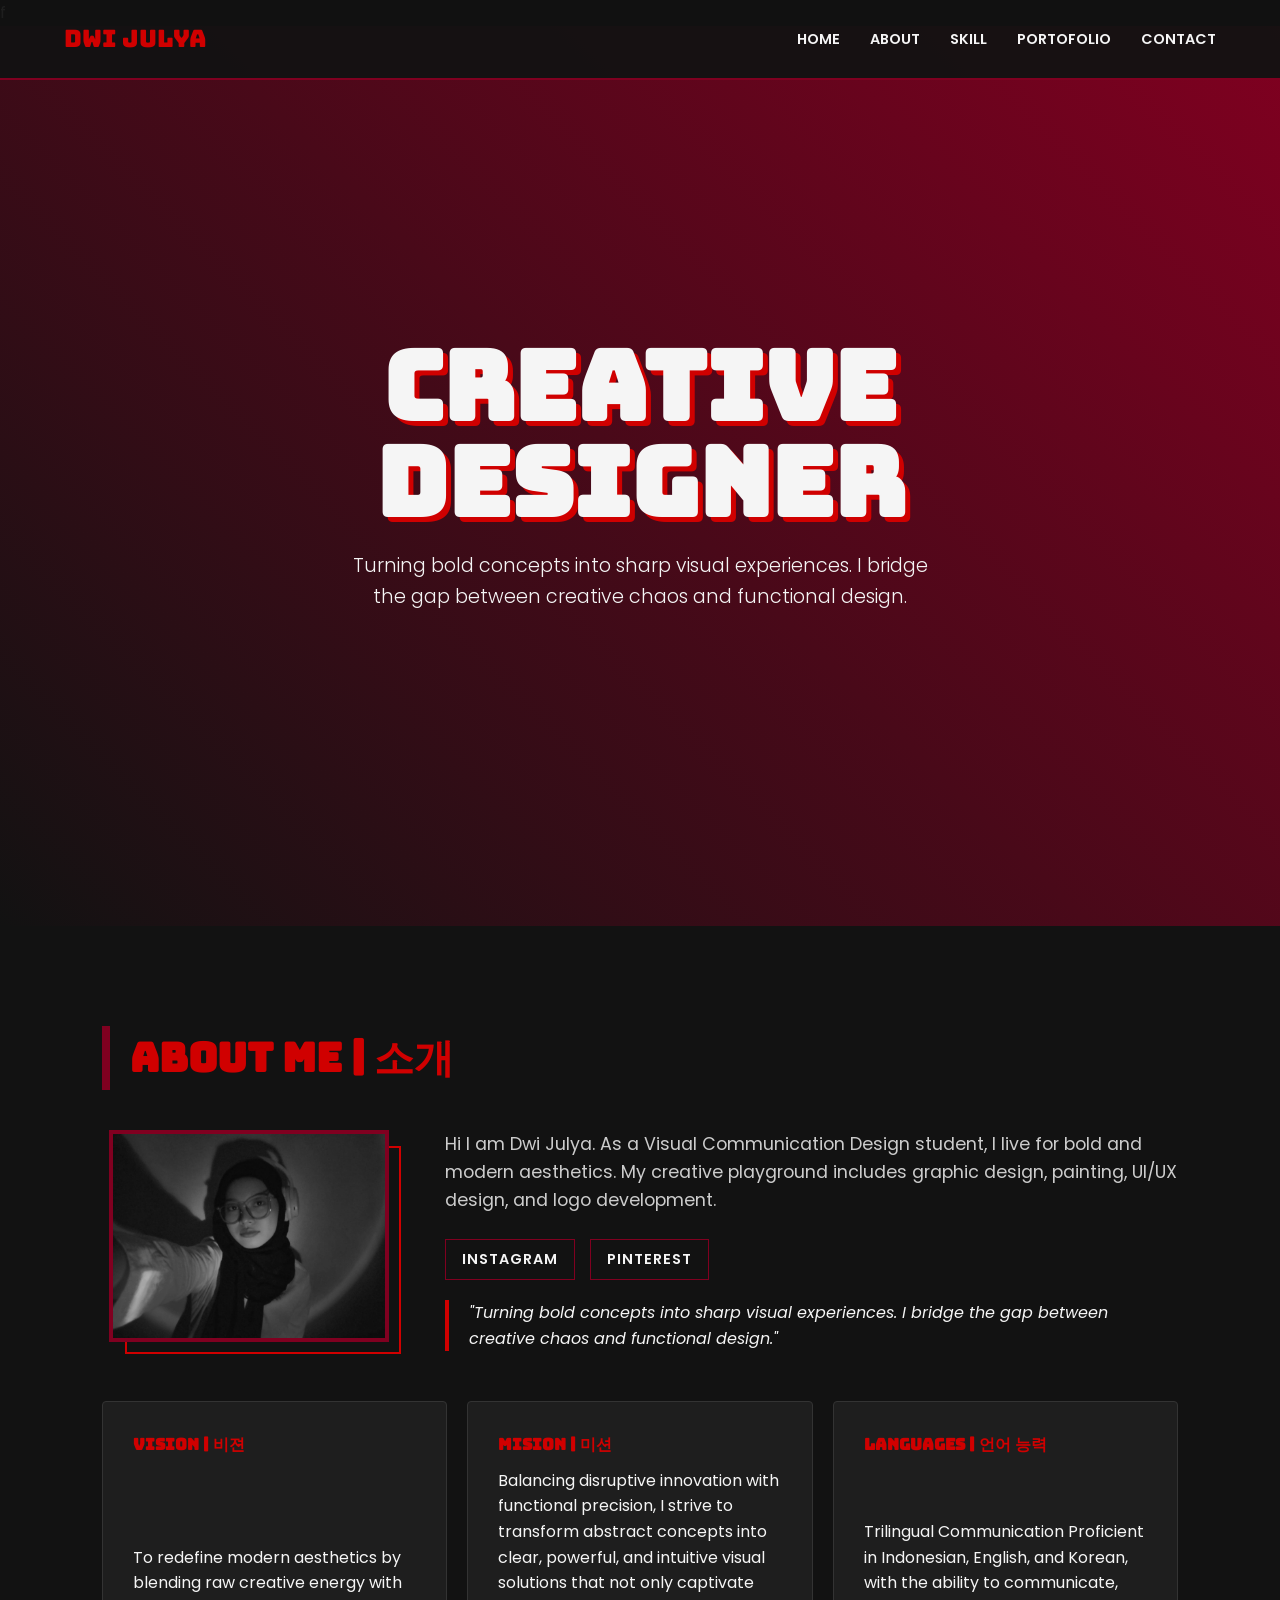
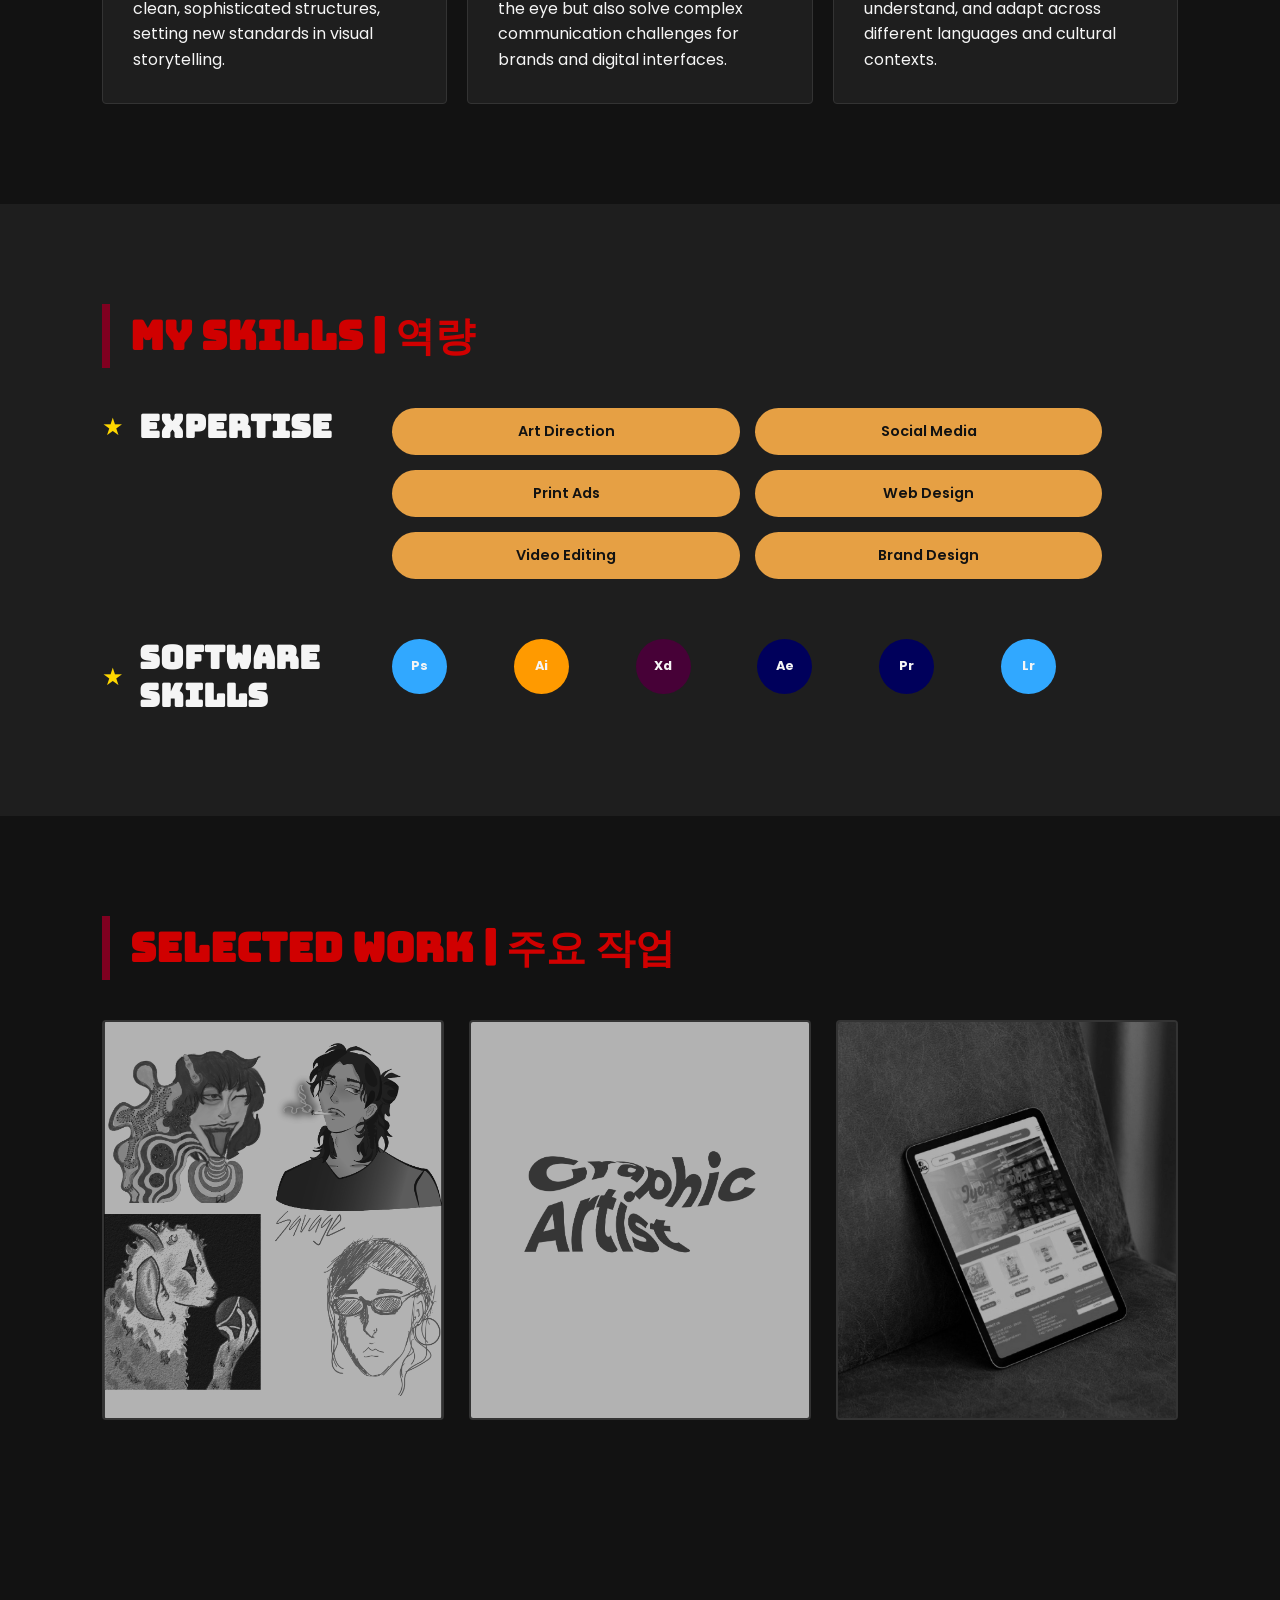
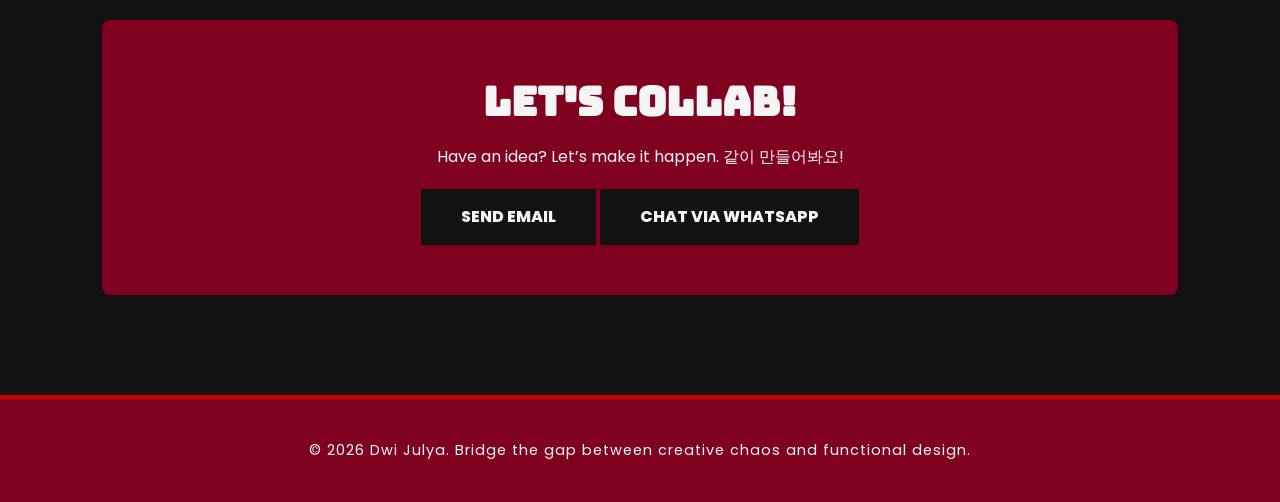
==== index.html @ 78c7f7af "Update index.html" ====
f
<!DOCTYPE html>
<html lang="id">
<head>
    <meta charset="UTF-8">
    <meta name="viewport" content="width=device-width, initial-scale=1.0">
    <title>Portofolio Dwi Julya</title>
    <link href="https://fonts.googleapis.com/css2?family=Poppins:wght@300;400;600;800&family=Bungee&display=swap" rel="stylesheet">
    <style>
        :root {
            --burgundy: #800020;
            --red: #D00000;
            --black: #121212;
            --white: #F5F5F5;
            --gray: #1E1E1E;
        }

        * {
            margin: 0;
            padding: 0;
            box-sizing: border-box;
            scroll-behavior: smooth;
        }

        html, body {
            height: 100%;
        }

        body {
            font-family: 'Poppins', sans-serif;
            background-color: var(--black);
            color: var(--white);
            line-height: 1.6;
            display: flex;
            flex-direction: column;
            overflow-x: hidden;
        }

        /* Container untuk membungkus semua konten di atas footer */
        .content-wrapper {
            flex: 1;
        }

        /* --- Navigation --- */
        nav {
            display: flex;
            justify-content: space-between;
            align-items: center;
            padding: 20px 5%;
            background: rgba(18, 18, 18, 0.95);
            position: fixed;
            width: 100%;
            top: 0;
            z-index: 1000;
            border-bottom: 2px solid var(--burgundy);
        }

        .logo {
            font-family: 'Bungee', cursive;
            font-size: 1.5rem;
            color: var(--red);
        }

        .nav-links {
            list-style: none;
            display: flex;
        }

        .nav-links li {
            margin-left: 30px;
        }

        .nav-links a {
            text-decoration: none;
            color: var(--white);
            font-weight: 600;
            text-transform: uppercase;
            font-size: 0.9rem;
            transition: 0.3s;
        }

        .nav-links a:hover {
            color: var(--red);
        }

        /* --- Hero Section --- */
        #home {
            height: 100vh;
            display: flex;
            flex-direction: column;
            justify-content: center;
            align-items: center;
            text-align: center;
            background: linear-gradient(45deg, var(--black), var(--burgundy));
            padding: 0 20px;
        }

        .hero-title {
            font-family: 'Bungee', cursive;
            font-size: clamp(3rem, 10vw, 6rem);
            line-height: 1;
            color: var(--white);
            text-transform: uppercase;
            margin-bottom: 20px;
            text-shadow: 5px 5px 0px var(--red);
        }

        .hero-subtitle {
            font-size: 1.2rem;
            max-width: 600px;
            font-weight: 300;
        }

        /* --- About Section --- */
        section {
            padding: 100px 8%;
        }

        .section-title {
            font-family: 'Bungee', cursive;
            font-size: 2.5rem;
            margin-bottom: 40px;
            color: var(--red);
            border-left: 8px solid var(--burgundy);
            padding-left: 20px;
        }

        .about-container {
            display: grid;
            grid-template-columns: 0.8fr 2fr;
            gap: 50px;
            align-items: flex-start;
        }

        .about-photo-wrapper {
            position: relative;
            max-width: 280px;
            border: 4px solid var(--burgundy);
            line-height: 0;
            justify-self: center;
        }

        .about-photo-wrapper::before {
            content: "";
            position: absolute;
            top: 12px;
            left: 12px;
            width: 100%;
            height: 100%;
            border: 2px solid var(--red);
            z-index: -1;
        }

        .about-img {
            width: 100%;
            height: auto;
            filter: grayscale(100%);
            transition: 0.5s ease;
            display: block;
        }

        .about-img:hover {
            filter: grayscale(0%);
        }

        .about-text h3 {
            font-family: 'Bungee', cursive;
            color: var(--white);
            font-size: 2rem;
            margin-bottom: 20px;
            line-height: 1.2;
        }

        .about-description {
            font-size: 1.1rem;
            color: #ccc;
            margin-bottom: 25px;
        }

        .social-links {
        display: flex;
        gap: 15px;
        margin-top: 25px;
    }

    .social-item {
        color: var(--white);
        text-decoration: none;
        font-size: 0.9rem;
        font-weight: 600;
        padding: 8px 16px;
        border: 1px solid var(--burgundy);
        transition: 0.3s ease;
        text-transform: uppercase;
        letter-spacing: 1px;
    }

    .social-item:hover {
        background-color: var(--red);
        border-color: var(--red);
        transform: translateY(-3px);
    }

        /* --- Bento Grid --- */
        .bento-grid {
            display: grid;
            grid-template-columns: repeat(auto-fit, minmax(300px, 1fr));
            gap: 20px;
        }

        .bento-item {
            background: var(--gray);
            padding: 30px;
            border: 1px solid #333;
            border-radius: 4px;
            transition: all 0.3s ease;
            display: flex;
            flex-direction: column;
            justify-content: space-between;
        }

        .bento-item:hover {
            border-color: var(--red);
            transform: translateY(-5px);
            background: linear-gradient(145deg, var(--gray), var(--burgundy));
        }

        .skill-list {
            display: flex;
            flex-wrap: wrap;
            gap: 10px;
        }

        .skill-tag {
            background: var(--burgundy);
            padding: 5px 15px;
            font-size: 0.8rem;
            font-weight: bold;
            border-radius: 2px;
        }

        #skill {
        background-color: var(--gray);
        padding: 100px 8%;
    }

    .skill-container {
        display: flex;
        flex-direction: column;
        gap: 60px;
        max-width: 1000px;
    }

    .skill-row {
        display: flex;
        align-items: flex-start;
        gap: 40px;
    }

    .skill-label {
        display: flex;
        align-items: center;
        gap: 15px;
        min-width: 250px;
    }

    .skill-label i.star {
        color: #FFD700; /* Warna bintang kuning emas */
        font-size: 1.5rem;
    }

    .skill-label h3 {
        font-family: 'Bungee', cursive;
        font-size: 2rem;
        color: var(--white);
        line-height: 1.2;
    }

    /* Layout untuk Expertise (Pills) */
    .expertise-tags {
        display: grid;
        grid-template-columns: repeat(2, 1fr);
        gap: 15px;
        flex-grow: 1;
    }

    .tag-pill {
        background-color: #E6A044; /* Warna oranye sesuai gambar */
        color: var(--black);
        padding: 12px 25px;
        border-radius: 50px;
        font-weight: 600;
        text-align: center;
        font-size: 0.9rem;
        text-transform: capitalize;
    }

    /* Layout untuk Software Skills (Icons) */
    .software-icons {
        display: grid;
        grid-template-columns: repeat(6, 1fr);
        gap: 20px;
        flex-grow: 1;
    }

    .icon-circle {
        width: 55px;
        height: 55px;
        border-radius: 50%;
        display: flex;
        align-items: center;
        justify-content: center;
        transition: transform 0.3s ease;
        background-size: cover;
        background-position: center;
    }

    .icon-circle:hover {
        transform: scale(1.1);
    }

    /* Placeholder warna jika tidak menggunakan gambar ikon asli */
    .ps { background-color: #31A8FF; }
    .ai { background-color: #FF9A00; }
    .xd { background-color: #470137; }
    .ae { background-color: #00005B; }
    .pr { background-color: #00005B; }
    .lr { background-color: #31A8FF; }

    /* Responsive untuk Mobile */
    @media (max-width: 850px) {
        .skill-row {
            flex-direction: column;
            gap: 20px;
        }
        .software-icons {
            grid-template-columns: repeat(4, 1fr);
        }
        .expertise-tags {
            grid-template-columns: 1fr;
        }
    }

    section { padding: 100px 8%; }

        .section-title {
            font-family: 'Bungee', cursive;
            font-size: 2.5rem;
            margin-bottom: 40px;
            color: var(--red);
            border-left: 8px solid var(--burgundy);
            padding-left: 20px;
        }

        /* --- Portfolio Section Enhanced --- */
        .portfolio-grid {
            display: grid;
            grid-template-columns: repeat(auto-fit, minmax(300px, 1fr));
            gap: 25px;
        }

        .portfolio-item {
            position: relative;
            height: 400px;
            background-color: var(--gray);
            border: 2px solid #333;
            overflow: hidden;
            border-radius: 4px;
            transition: 0.4s cubic-bezier(0.175, 0.885, 0.32, 1.275);
        }

        .portfolio-item:hover {
            border-color: var(--red);
            transform: translateY(-10px);
            box-shadow: 0 20px 40px rgba(0,0,0,0.4);
        }

        /* Background Thumbnail Image */
        .thumb-img {
            width: 100%;
            height: 100%;
            object-fit: cover;
            filter: grayscale(100%) brightness(0.7);
            transition: 0.5s ease;
        }

        .portfolio-item:hover .thumb-img {
            filter: grayscale(0%) brightness(1);
            transform: scale(1.1);
        }

        /* Overlay Content */
        .portfolio-overlay {
            position: absolute;
            top: 0;
            left: 0;
            width: 100%;
            height: 100%;
            background: linear-gradient(to top, rgba(128, 0, 32, 0.9) 10%, transparent 100%);
            display: flex;
            flex-direction: column;
            justify-content: flex-end;
            padding: 30px;
            opacity: 0;
            transform: translateY(20px);
            transition: 0.4s ease;
        }

        .portfolio-item:hover .portfolio-overlay {
            opacity: 1;
            transform: translateY(0);
        }

        .portfolio-category {
            font-family: 'Bungee', cursive;
            color: var(--white);
            font-size: 0.7rem;
            letter-spacing: 2px;
            margin-bottom: 5px;
            text-transform: uppercase;
        }

        .portfolio-name {
            font-weight: 800;
            font-size: 1.5rem;
            color: var(--white);
            line-height: 1.2;
            margin-bottom: 15px;
        }

        .view-project-btn {
            align-self: flex-start;
            padding: 8px 20px;
            background: var(--white);
            color: var(--black);
            text-decoration: none;
            font-size: 0.8rem;
            font-weight: 700;
            text-transform: uppercase;
            border-radius: 2px;
            transition: 0.3s;
        }

        .view-project-btn:hover {
            background: var(--red);
            color: var(--white);
        }

        /* --- Portfolio Specific --- */
        .portfolio-card {
            height: 350px;
            background-size: cover;
            background-position: center;
            position: relative;
            overflow: hidden;
            border: 2px solid var(--gray);
        }

        .portfolio-overlay {
            position: absolute;
            bottom: 0;
            left: 0;
            right: 0;
            background: rgba(128, 0, 32, 0.9);
            padding: 20px;
            transform: translateY(100%);
            transition: 0.4s ease;
        }

        .portfolio-card:hover .portfolio-overlay {
            transform: translateY(0);
        }

        /* --- Contact --- */
        .contact-container {
            background: var(--burgundy);
            padding: 50px;
            text-align: center;
            border-radius: 8px;
        }

        .btn-contact {
            display: inline-block;
            margin-top: 20px;
            padding: 15px 40px;
            background: var(--black);
            color: var(--white);
            text-decoration: none;
            font-weight: 800;
            text-transform: uppercase;
            transition: 0.3s;
        }

        .btn-contact:hover {
            background: var(--red);
        }

        /* --- Footer dengan Background & Sticky --- */
        footer {
            background-color: var(--burgundy); /* Memberikan background warna Burgundy */
            color: var(--white);
            text-align: center;
            padding: 40px 20px;
            border-top: 4px solid var(--red); /* Aksen garis merah tegas */
            width: 100%;
        }

        footer p {
            font-size: 0.9rem;
            letter-spacing: 1px;
        }

        @media (max-width: 992px) {
            .about-container {
                grid-template-columns: 1fr;
                text-align: center;
            }
            .about-photo-wrapper {
                margin-bottom: 40px;
            }
        }

        @media (max-width: 768px) {
            .nav-links { display: none; }
            .hero-title { font-size: 3rem; }
        }

        /* --- Penyesuaian Responsivitas Global --- */
@media (max-width: 1024px) {
    section { padding: 80px 5%; } /* Padding lebih kecil untuk tablet */
    .hero-title { font-size: 4rem; }
}

@media (max-width: 768px) {
    /* Navigasi HP */
    nav { padding: 15px 5%; }
    .nav-links {
        display: none; /* Sembunyikan menu teks di HP untuk kesederhanaan, atau bisa buat hamburger menu */
    }
    
    /* Hero Section HP */
    .hero-title { font-size: 3rem; text-shadow: 3px 3px 0px var(--red); }
    .hero-subtitle { font-size: 1rem; }

    /* About Section HP */
    .about-container {
        grid-template-columns: 1fr; /* Foto dan teks menumpuk vertikal */
        text-align: center;
        gap: 30px;
    }
    .about-photo-wrapper { max-width: 200px; } /* Foto lebih kecil di HP */
    .social-links { justify-content: center; flex-wrap: wrap; }
    
    /* Skill Section HP */
    .skill-row {
        flex-direction: column;
        align-items: center;
        text-align: center;
        gap: 20px;
    }
    .skill-label { min-width: auto; justify-content: center; }
    .expertise-tags { grid-template-columns: 1fr; width: 100%; }
    .software-icons { 
        grid-template-columns: repeat(3, 1fr); /* 3 ikon per baris di HP */
        justify-items: center;
    }

    /* Bento Grid (Vision & Education) HP */
    .bento-grid { grid-template-columns: 1fr; }
    
    /* Portfolio HP */
    .portfolio-grid { grid-template-columns: 1fr; }
    .portfolio-item { height: 350px; }
}

@media (max-width: 480px) {
    .hero-title { font-size: 2.5rem; }
    .section-title { font-size: 2rem; }
    .software-icons { grid-template-columns: repeat(2, 1fr); } /* 2 ikon per baris di HP kecil */
}

.content-wrapper {
    max-width: 1400px;
    margin: 0 auto;
    width: 100%;
}

@media (max-width: 768px) {
    /* Navigasi HP agar tetap muncul */
    nav {
        flex-direction: column; /* Logo di atas, menu di bawah */
        padding: 10px 5%;
        height: auto;
    }

    .logo {
        margin-bottom: 10px;
        font-size: 1.2rem;
    }

    .nav-links {
        display: flex; /* Memastikan menu muncul */
        gap: 15px;
        overflow-x: auto; /* Bisa digeser jika menu terlalu panjang */
        width: 100%;
        justify-content: center;
        padding-bottom: 5px;
        -webkit-overflow-scrolling: touch;
    }

    .nav-links li {
        margin-left: 0; /* Reset margin dari versi PC */
    }

    .nav-links a {
        font-size: 0.75rem; /* Ukuran teks lebih kecil agar muat */
        white-space: nowrap; /* Teks tidak turun ke bawah */
    }
    
    /* Penyesuaian Hero Section agar tidak tertutup nav yang membesar */
    #home {
        padding-top: 120px;
    }

    /* Penyesuaian About & Skill untuk HP */
    .about-container {
        grid-template-columns: 1fr;
        text-align: center;
    }
    .about-photo-wrapper { max-width: 200px; margin: 0 auto 20px; }
    .social-links { justify-content: center; }
    
    .skill-row { flex-direction: column; text-align: center; }
    .software-icons { grid-template-columns: repeat(3, 1fr); }
}
    </style>
</head>
<body>

    <nav>
        <div class="logo">Dwi Julya</div>
        <ul class="nav-links">
            <li><a href="#home">Home</a></li>
            <li><a href="#about">About</a></li>
            <li><a href="#skill">Skill</a></li>
            <li><a href="#portofolio">Portofolio</a></li>
            <li><a href="#contact">Contact</a></li>
        </ul>
    </nav>

    <div class="content-wrapper">
        <section id="home">
            <h1 class="hero-title">Creative<br>Designer</h1>
            <p class="hero-subtitle">Turning bold concepts into sharp visual experiences. I bridge the gap between creative chaos and functional design.</p>
        </section>

        <section id="about">
            <h2 class="section-title">About Me | 소개</h2>
            <div class="about-container"> 
                <div class="about-photo-wrapper">
                    <img src="images/dwi julya.jpeg" class="about-img" alt="Dwi Julya">
                </div>
                <div class="about-text">
                    <p class="about-description">
                        Hi I am Dwi Julya. As a Visual Communication Design student, I live for bold and modern aesthetics. 
                        My creative playground includes graphic design, painting, UI/UX design, and logo development.
                    </p>

                    <div class="social-links">
                    <a href="https://www.instagram.com/juldiway?utm_source=ig_web_button_share_sheet&igsh=ZDNlZDc0MzIxNw==" target="_blank" class="social-item">Instagram</a>
                    <a href="https://pin.it/3Mq8y5iP9" target="_blank" class="social-item">Pinterest</a>
                    </div>

                    <blockquote style="border-left: 4px solid var(--red); padding-left: 20px; margin-top: 20px; font-style: italic; color: var(--white);">
                        "Turning bold concepts into sharp visual experiences. I bridge the gap between creative chaos and functional design."
                    </blockquote>
                </div>
            </div>

            <div class="bento-grid" style="margin-top: 50px;">
                <div class="bento-item">
                    <h4 style="color: var(--red); font-family: 'Bungee'; margin-bottom: 10px;">Vision | 비젼</h4>
                    <p>To redefine modern aesthetics by blending raw creative energy with clean, sophisticated structures, setting new standards in visual storytelling.</p>
                </div>
                <div class="bento-item">
                    <h4 style="color: var(--red); font-family: 'Bungee'; margin-bottom: 10px;">Mision | 미션</h4>
                    <p>Balancing disruptive innovation with functional precision, I strive to transform abstract concepts into clear, powerful, and intuitive visual solutions that not only captivate the eye but also solve complex communication challenges for brands and digital interfaces.
                    </p>
                </div>
                <div class="bento-item">
                    <h4 style="color: var(--red); font-family: 'Bungee'; margin-bottom: 10px;">Languages | 언어 능력</h4>
                    <p>Trilingual Communication
                        Proficient in Indonesian, English, and Korean, with the ability to communicate, understand, and adapt across different languages and cultural contexts.
                    </p>
                </div>
            </div>
        </section>

        <section id="skill">
            <h2 class="section-title">My Skills | 역량</h2>
            
            <div class="skill-container">
                <div class="skill-row">
                    <div class="skill-label">
                        <span style="color: #FFD700; font-size: 1.5rem;">★</span>
                        <h3>Expertise</h3>
                    </div>
                    <div class="expertise-tags">
                        <div class="tag-pill">Art Direction</div>
                        <div class="tag-pill">Social Media</div>
                        <div class="tag-pill">Print Ads</div>
                        <div class="tag-pill">Web Design</div>
                        <div class="tag-pill">Video Editing</div>
                        <div class="tag-pill">Brand Design</div>
                    </div>
                </div>

                <div class="skill-row">
                    <div class="skill-label">
                        <span style="color: #FFD700; font-size: 1.5rem;">★</span>
                        <h3>Software<br>Skills</h3>
                    </div>
                    <div class="software-icons">
                        <div class="icon-circle ps" title="Photoshop"><b style="font-size: 0.8rem;">Ps</b></div>
                        <div class="icon-circle ai" title="Illustrator"><b style="font-size: 0.8rem;">Ai</b></div>
                        <div class="icon-circle xd" title="Adobe XD"><b style="font-size: 0.8rem;">Xd</b></div>
                        <div class="icon-circle ae" title="After Effects"><b style="font-size: 0.8rem;">Ae</b></div>
                        <div class="icon-circle pr" title="Premiere Pro"><b style="font-size: 0.8rem;">Pr</b></div>
                        <div class="icon-circle lr" title="Lightroom"><b style="font-size: 0.8rem;">Lr</b></div>
                        </div>
                </div>
            </div>
        </section>

        <section id="portofolio">
            <h2 class="section-title">Selected Work | 주요 작업</h2>
            <div class="portfolio-grid">
                
                <div class="portfolio-item">
                    <img src="images/painting thumbnail.png" class="thumb-img" alt="Project 1">
                    <div class="portfolio-overlay">
                        <span class="portfolio-category">Painting</span>
                        <h4 class="portfolio-name">Manual & Digital Painting</h4>
                        <a href="painting.html" class="view-project-btn">View</a>
                    </div>
                </div>

                <div class="portfolio-item">
                    <img src="images/logo graphic artist.jpg" class="thumb-img" alt="Project 2">
                    <div class="portfolio-overlay">
                        <span class="portfolio-category">Graphic Design</span>
                        <h4 class="portfolio-name">Layout, Poster, Print Design</h4>
                        <a href="graphic design.html" class="view-project-btn">View</a>
                    </div>
                </div>

                <div class="portfolio-item">
                    <img src="images/mockup tab.jpg" class="thumb-img" alt="Project 3">
                    <div class="portfolio-overlay">
                        <span class="portfolio-category">UI/UX</span>
                        <h4 class="portfolio-name">Website</h4>
                        <a href="ui ux.html" class="view-project-btn">View</a>
                    </div>
                </div>

            </div>
        </section>

        <section id="contact">
            <div class="contact-container">
                <h2 style="font-family: 'Bungee'; font-size: 2.5rem; margin-bottom: 10px;">Let's Collab!</h2>
                <p>Have an idea? Let’s make it happen.
                    같이 만들어봐요!</p>
                <a href="mailto:dwijulya080405@gmail.com" class="btn-contact">Send Email</a>
                <a href="https://wa.me/+6281394596371?text=Hi%20Dwi%20Julya,%20i%20camek%20across%20your20%portfolio%20and%20would%20love%20to%20collaborate%20with20%you20%I20%have20%a20%project20%idea20%I’d20%like20%to20%discuss.20%Let’s20%create20%something20%together!" target="_blank" class="btn-contact">
                 Chat via WhatsApp
                </a>
            </div>
        </section>
    </div>

    <footer>
        <p>&copy; 2026 Dwi Julya. Bridge the gap between creative chaos and functional design.</p>
    </footer>

</body>
</html>
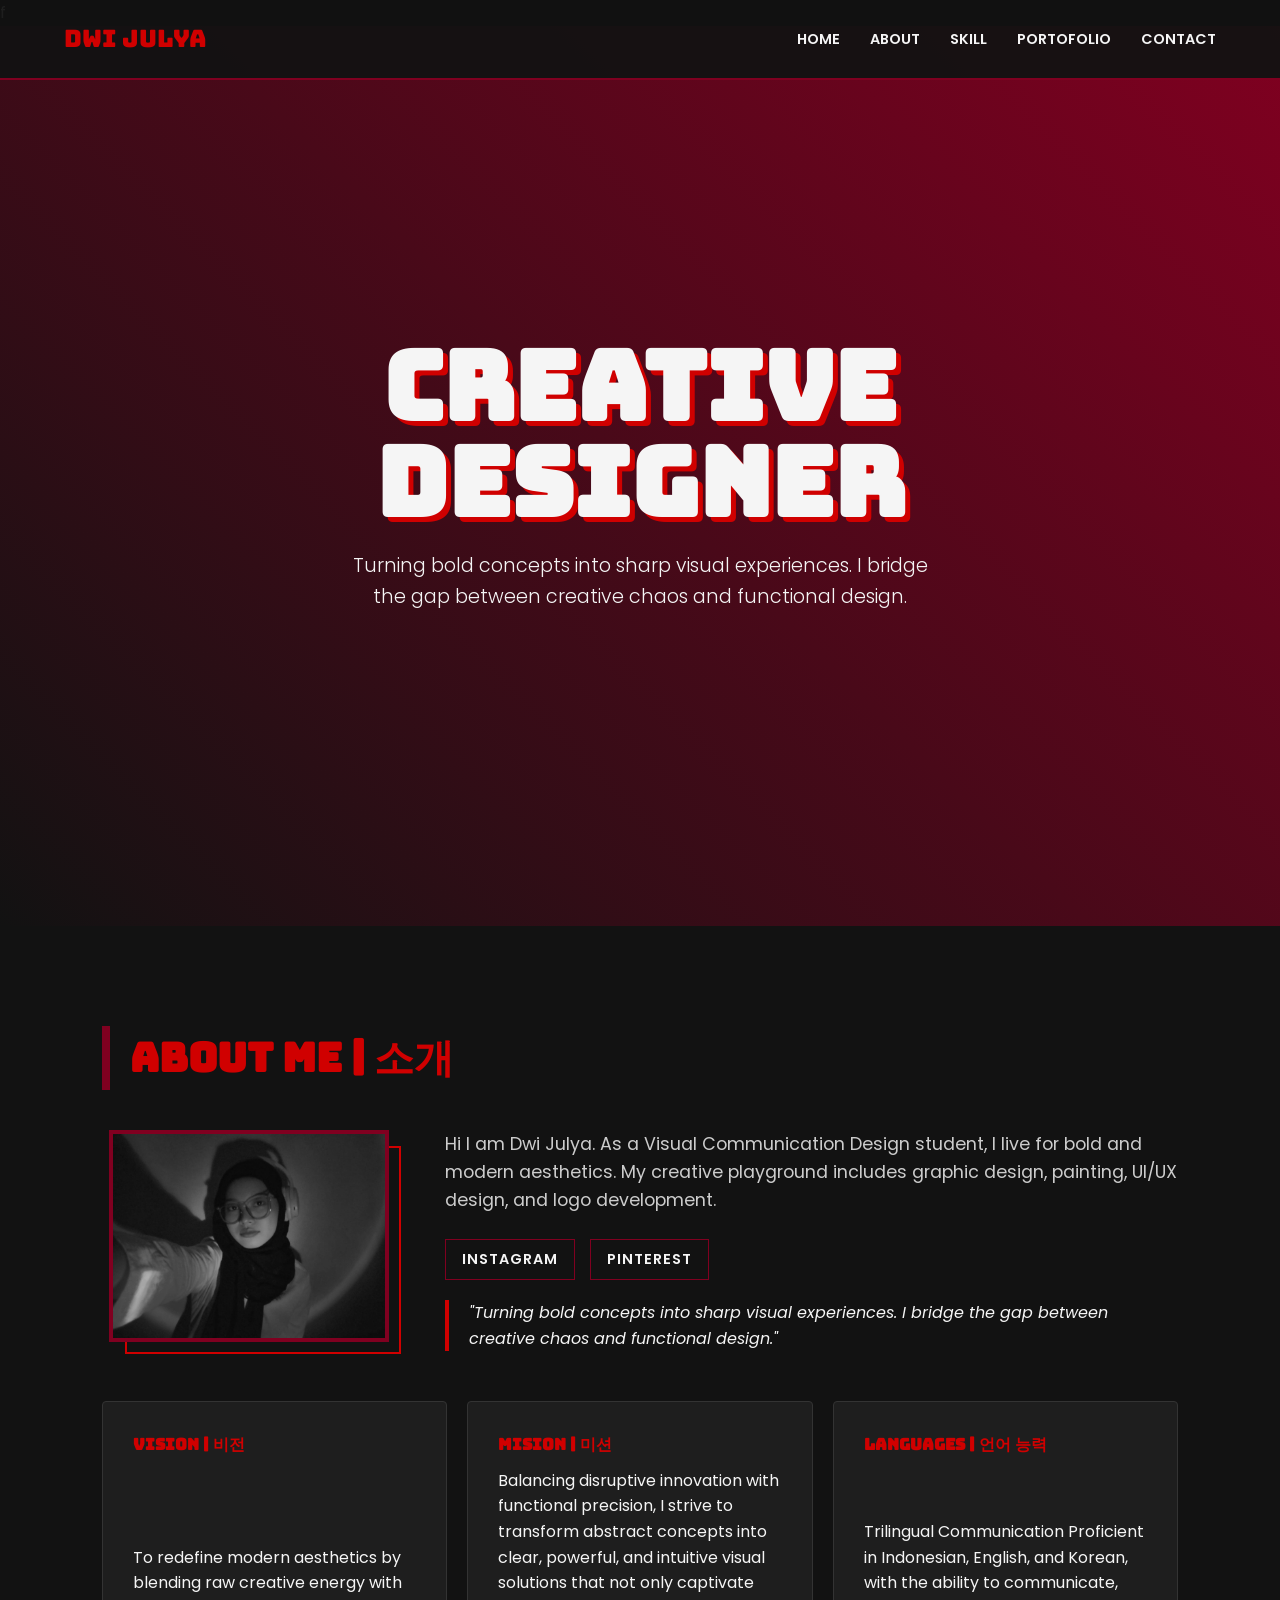
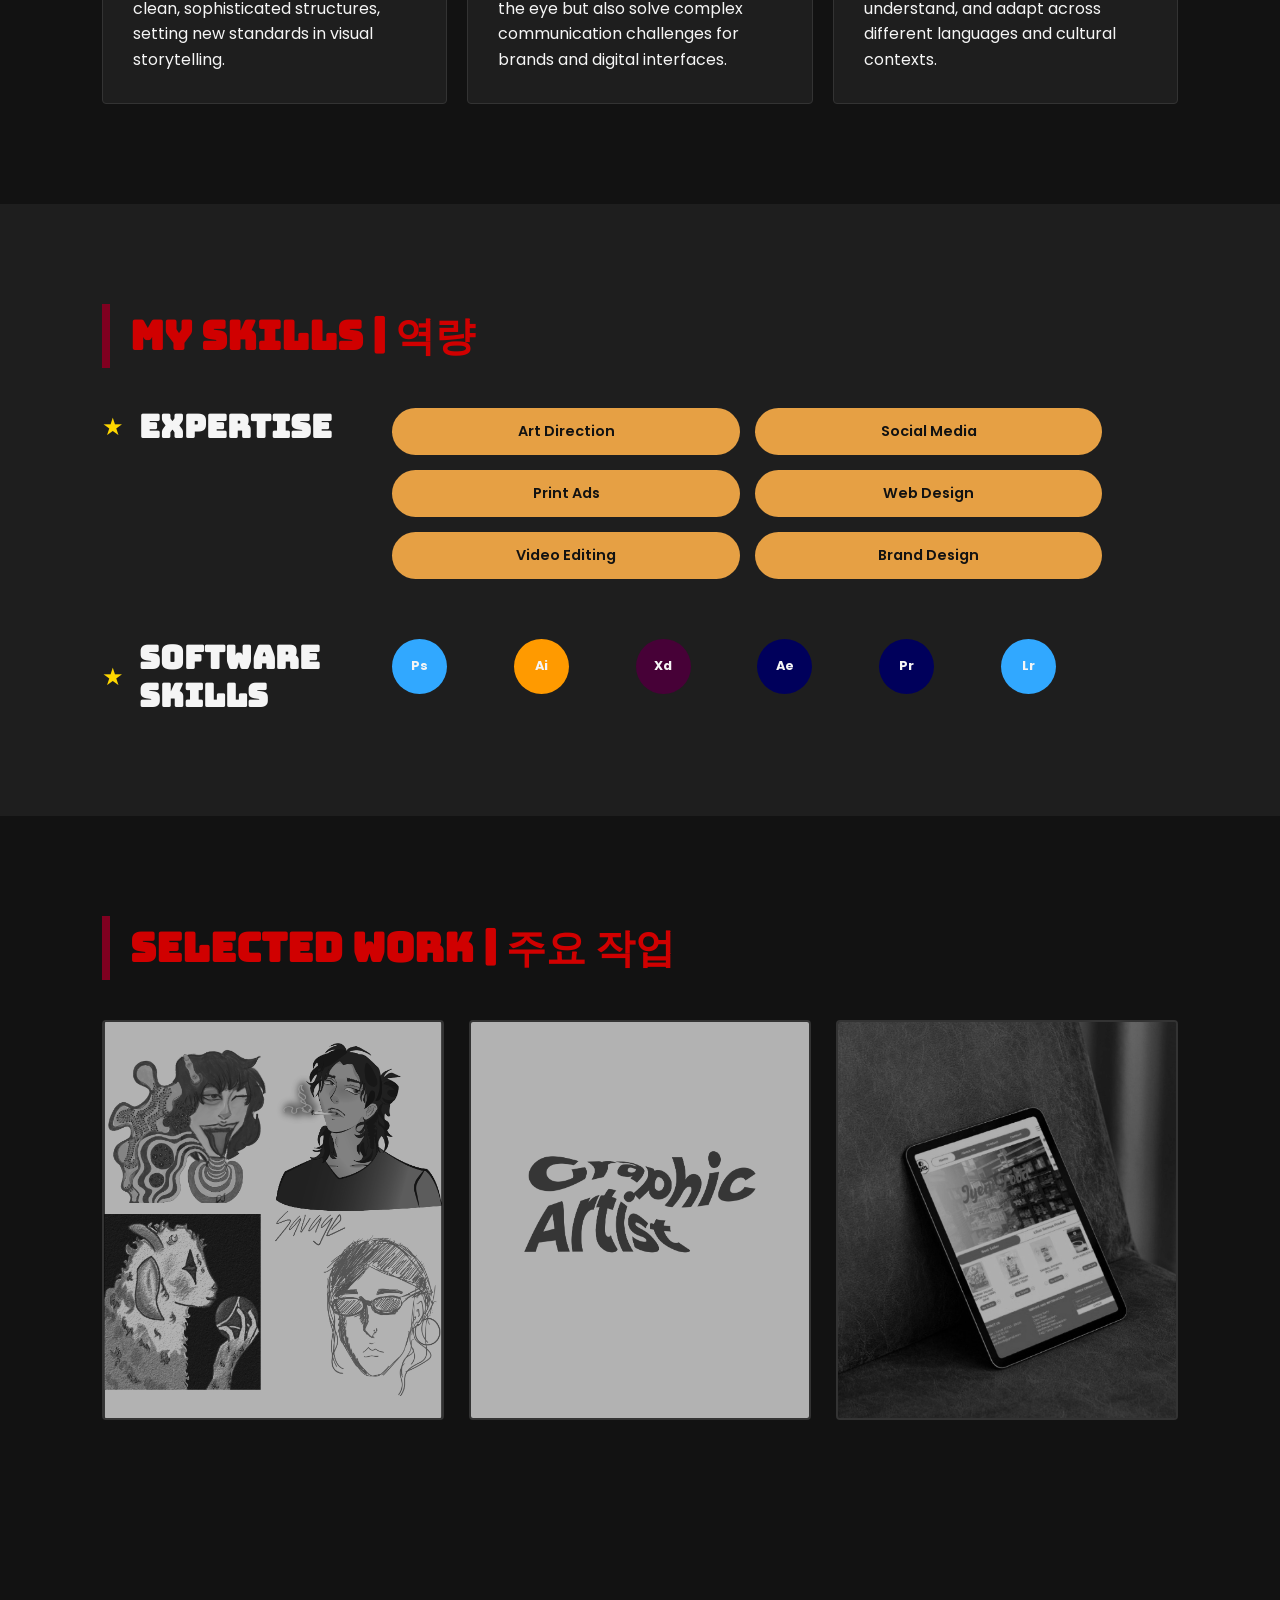
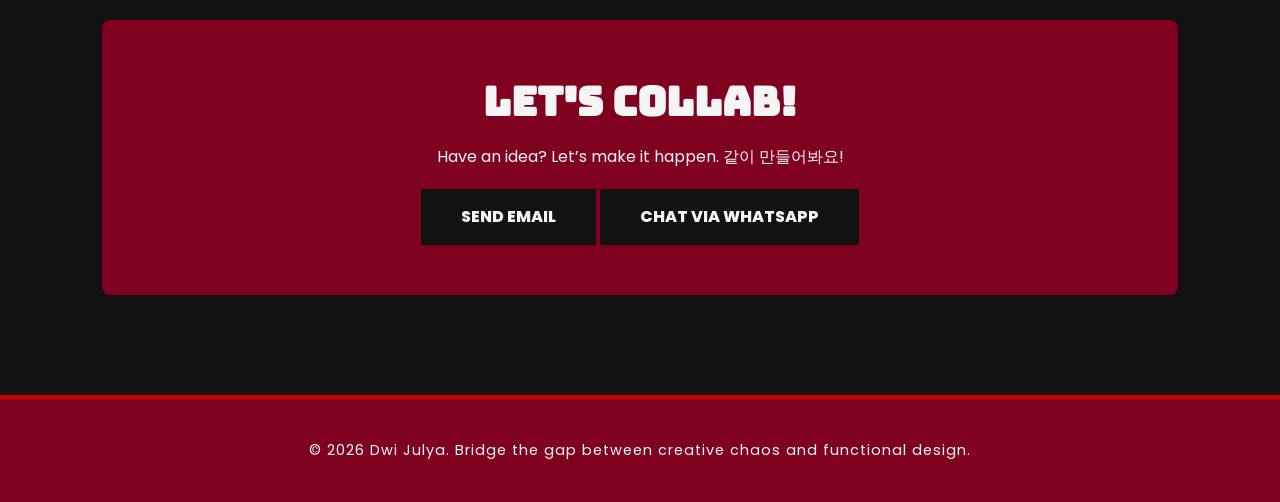
==== commit 63e39e15: "Update index.html" ====
--- a/index.html
+++ b/index.html
@@ -679,7 +679,7 @@
 
             <div class="bento-grid" style="margin-top: 50px;">
                 <div class="bento-item">
-                    <h4 style="color: var(--red); font-family: 'Bungee'; margin-bottom: 10px;">Vision | 비젼</h4>
+                    <h4 style="color: var(--red); font-family: 'Bungee'; margin-bottom: 10px;">Vision | 비전</h4>
                     <p>To redefine modern aesthetics by blending raw creative energy with clean, sophisticated structures, setting new standards in visual storytelling.</p>
                 </div>
                 <div class="bento-item">
@@ -772,7 +772,7 @@
                 <p>Have an idea? Let’s make it happen.
                     같이 만들어봐요!</p>
                 <a href="mailto:dwijulya080405@gmail.com" class="btn-contact">Send Email</a>
-                <a href="https://wa.me/+6281394596371?text=Hi%20Dwi%20Julya,%20i%20camek%20across%20your20%portfolio%20and%20would%20love%20to%20collaborate%20with20%you20%I20%have20%a20%project20%idea20%I’d20%like20%to20%discuss.20%Let’s20%create20%something20%together!" target="_blank" class="btn-contact">
+                <a href="https://wa.me/+6281394596371?text=Hi%20Dwi%20Julya,%20i%20came%20across%20your%20portfolio%20and%20would%20love%20to%20collaborate%20with%20you.%20I%20have%20a%20project%20idea%20I’d%20like%20to%20discuss.%20Let’s%20create%20something%20together!" target="_blank" class="btn-contact">
                  Chat via WhatsApp
                 </a>
             </div>
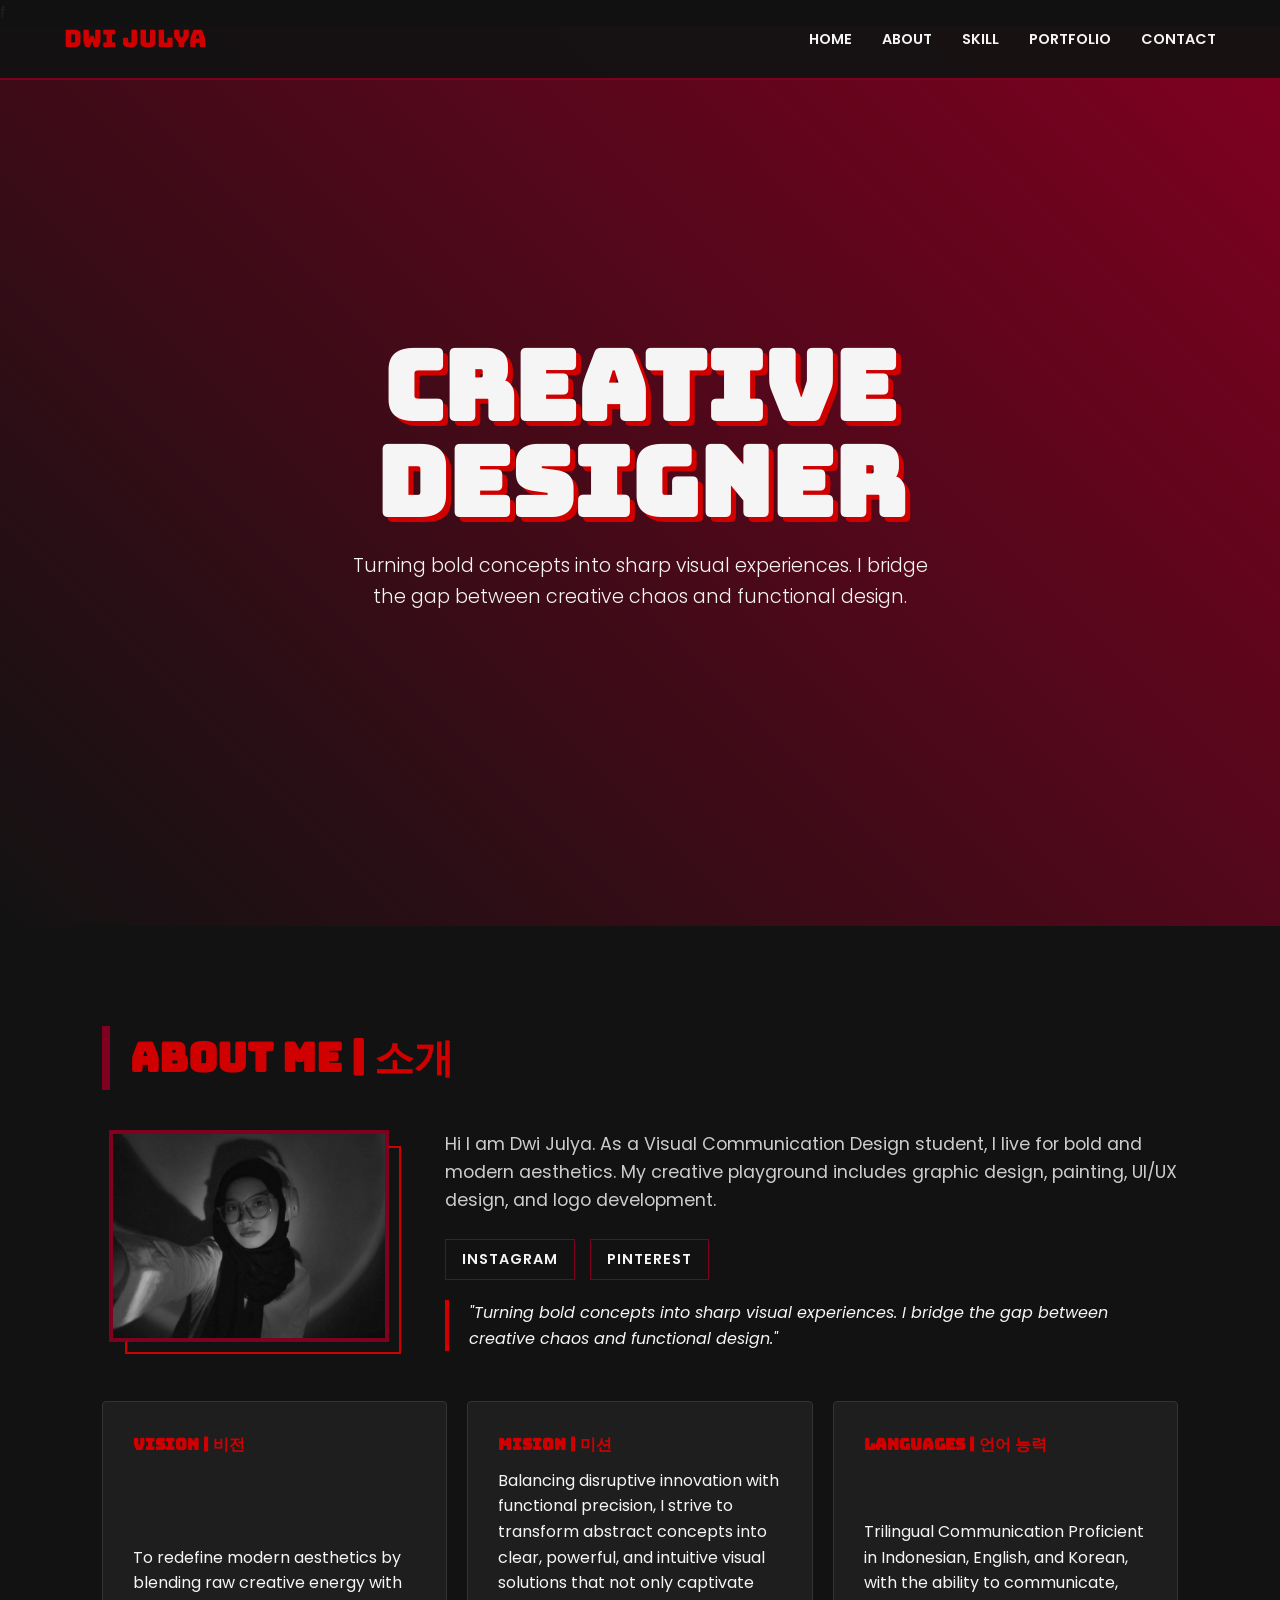
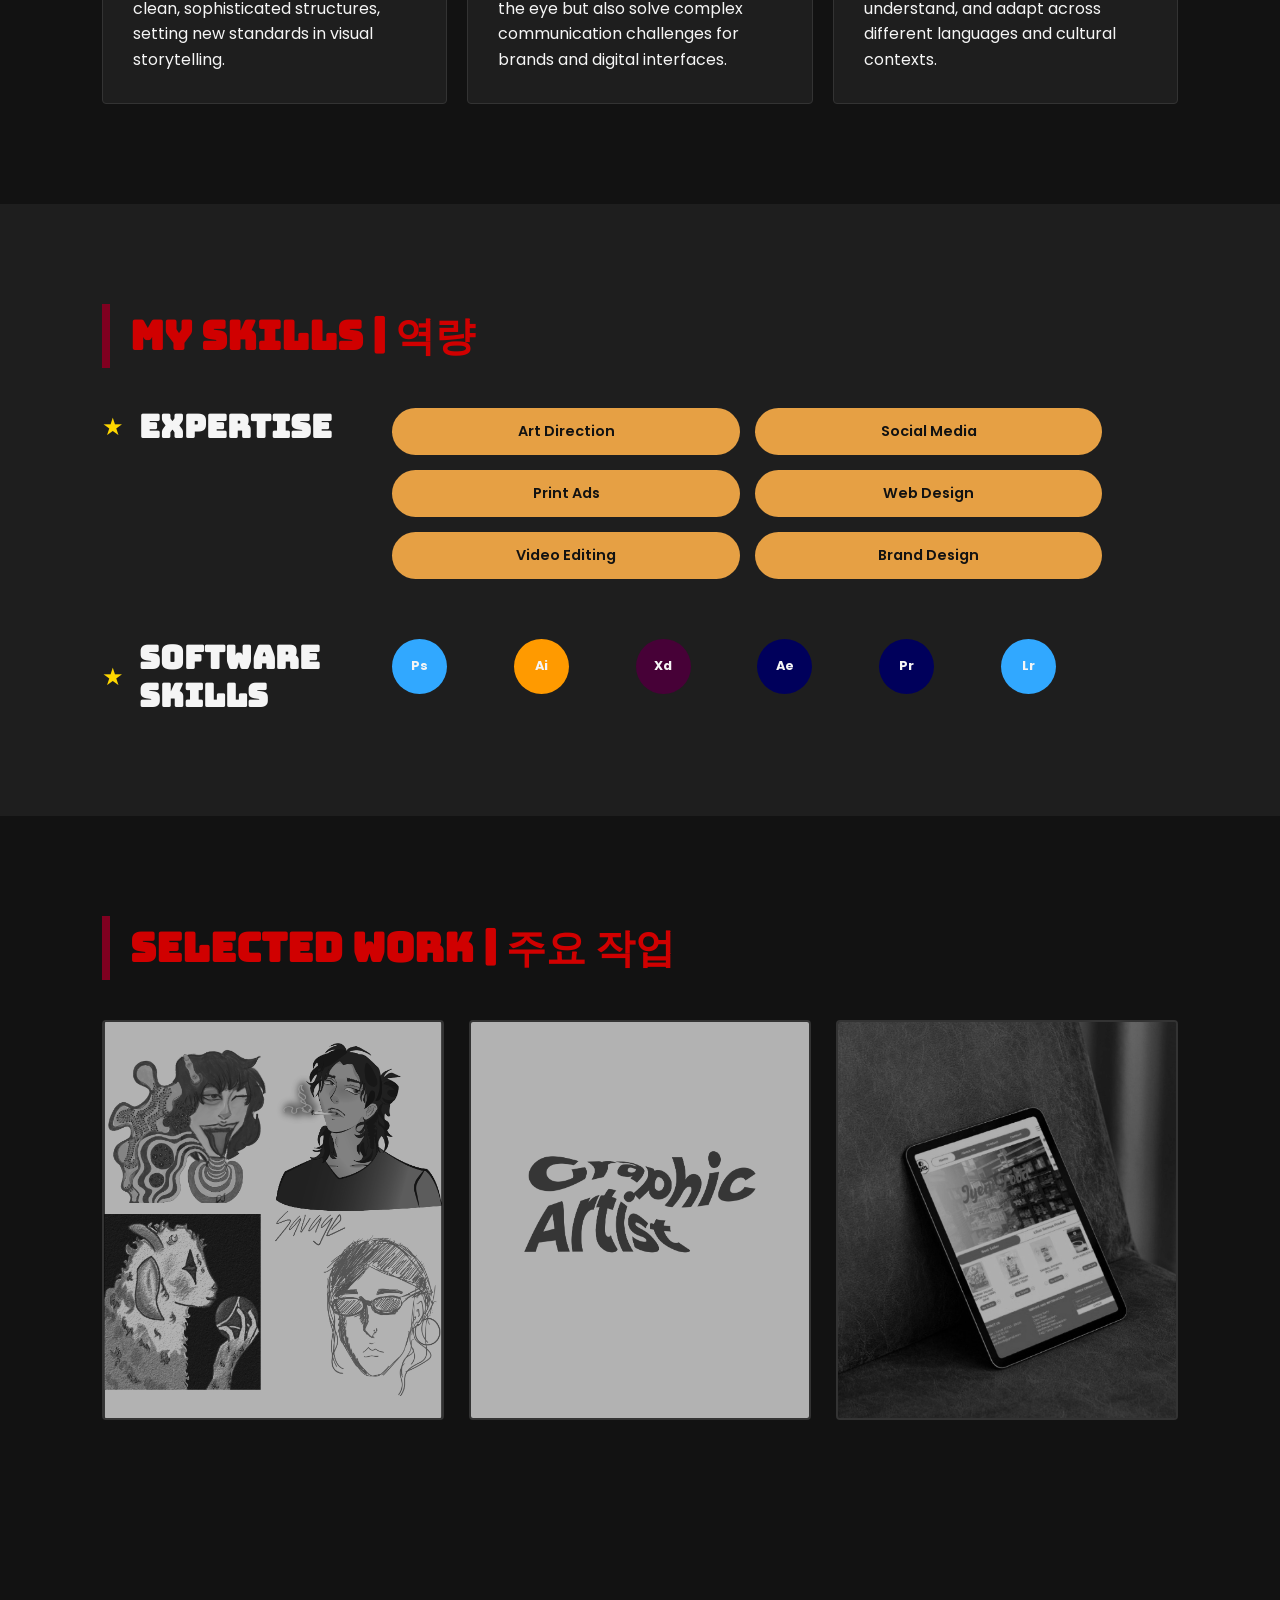
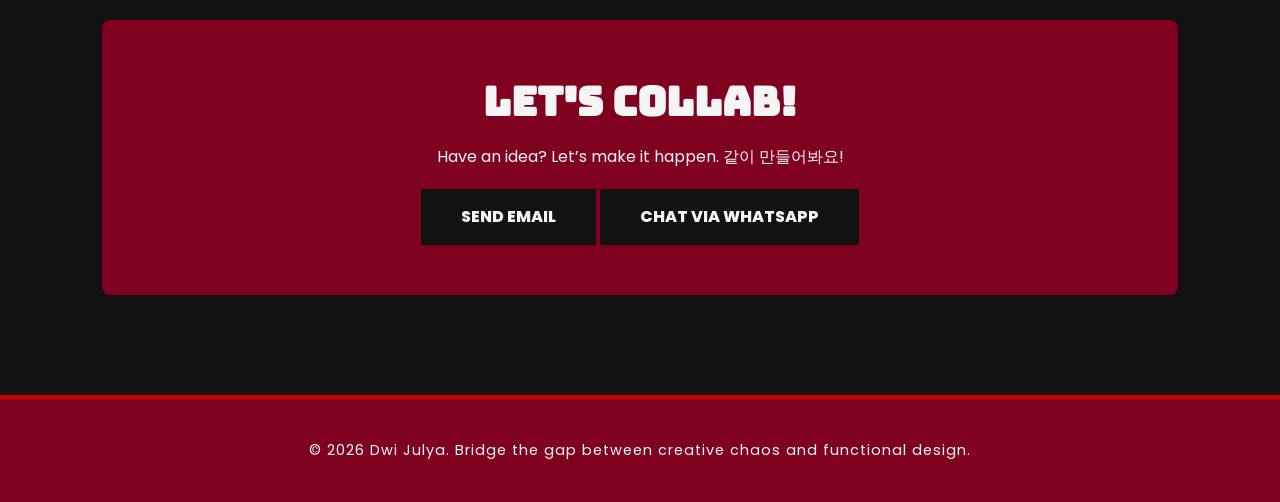
==== commit c6fc20ce: "Update index.html" ====
--- a/index.html
+++ b/index.html
@@ -643,7 +643,7 @@
             <li><a href="#home">Home</a></li>
             <li><a href="#about">About</a></li>
             <li><a href="#skill">Skill</a></li>
-            <li><a href="#portofolio">Portofolio</a></li>
+            <li><a href="#portofolio">Portfolio</a></li>
             <li><a href="#contact">Contact</a></li>
         </ul>
     </nav>
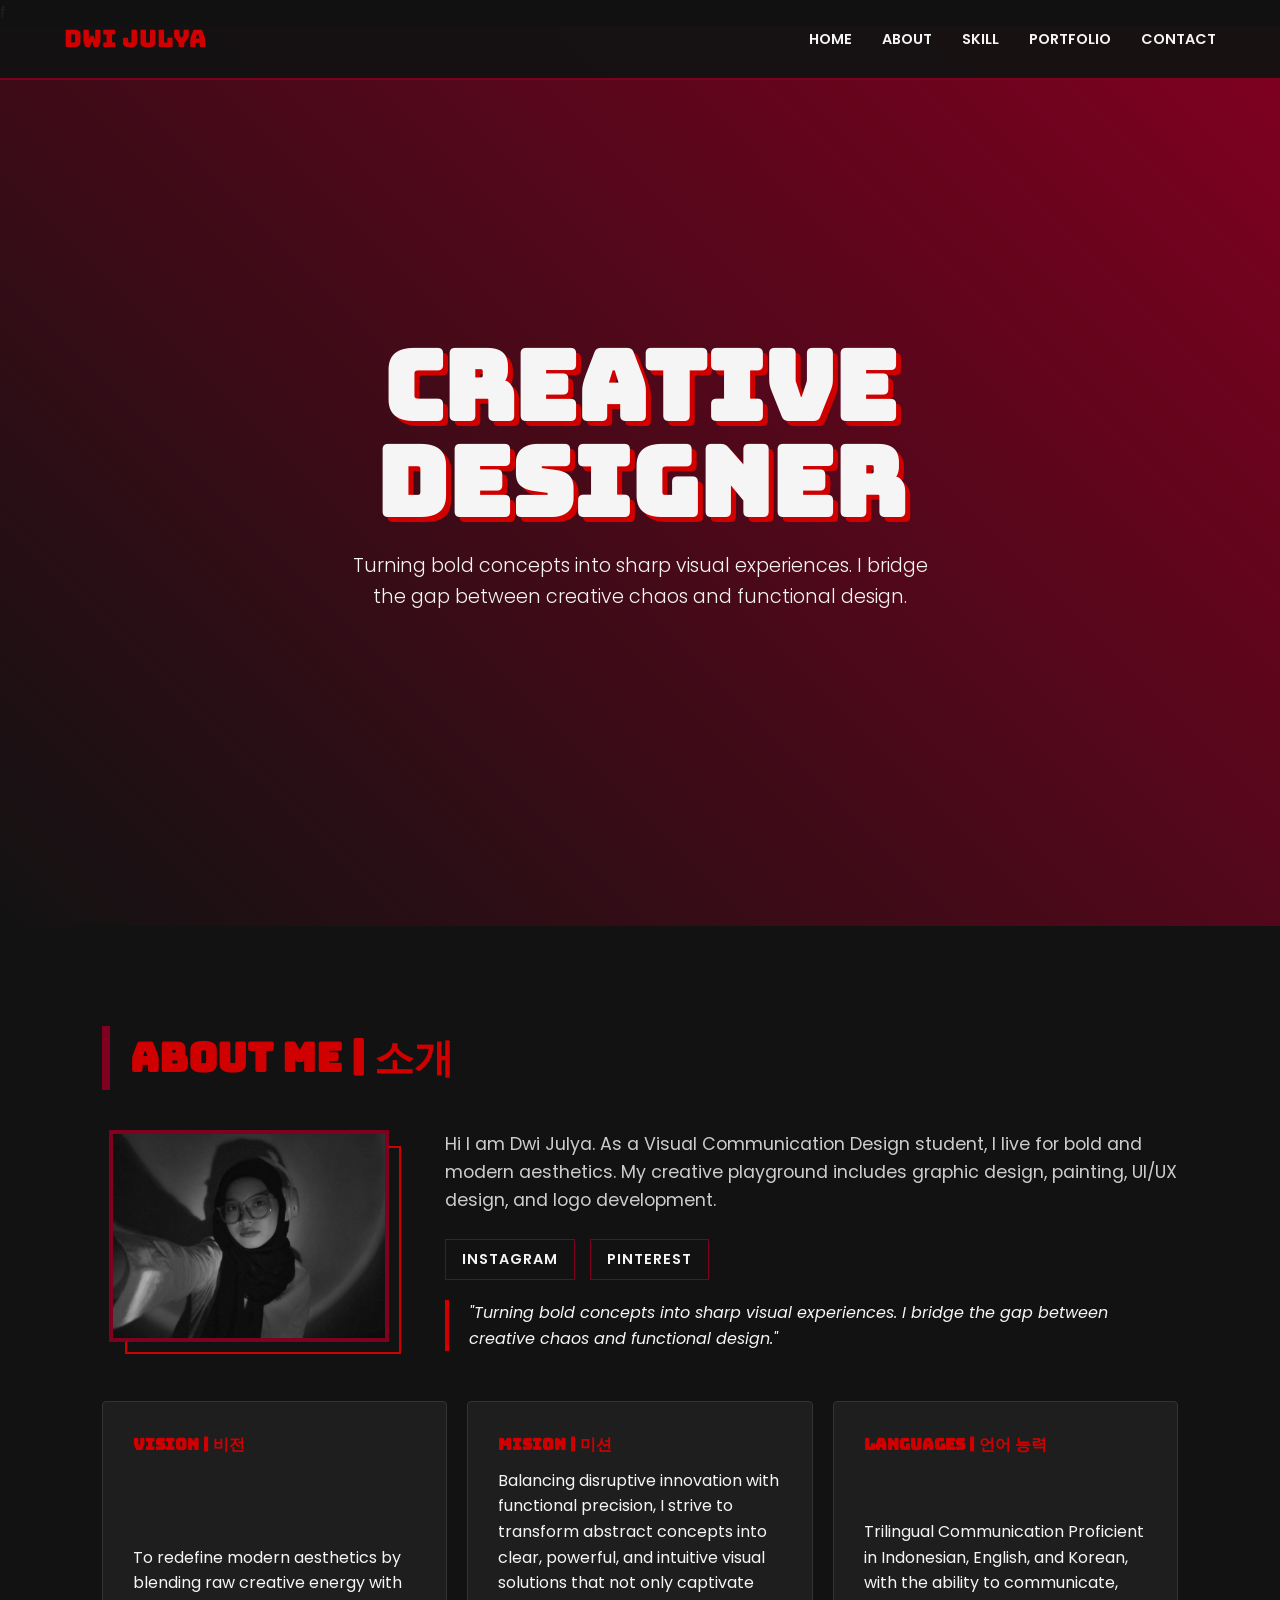
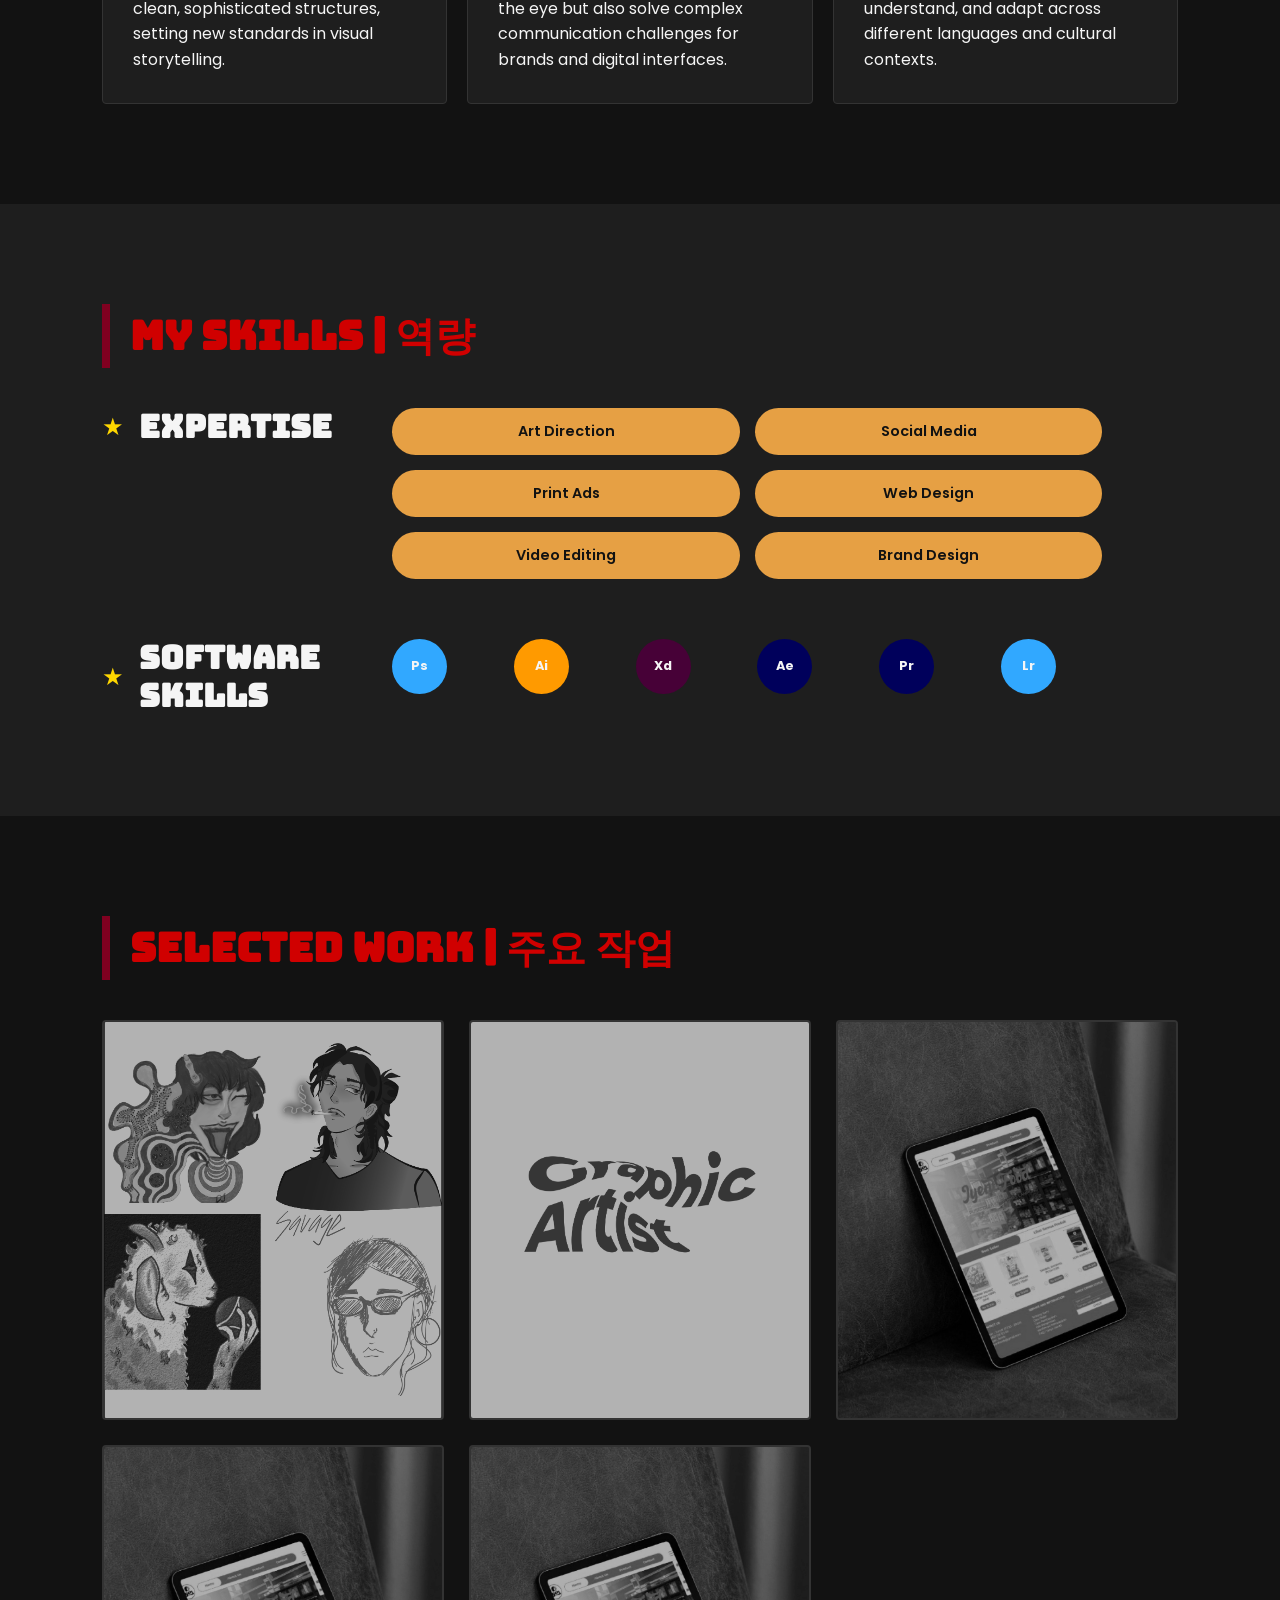
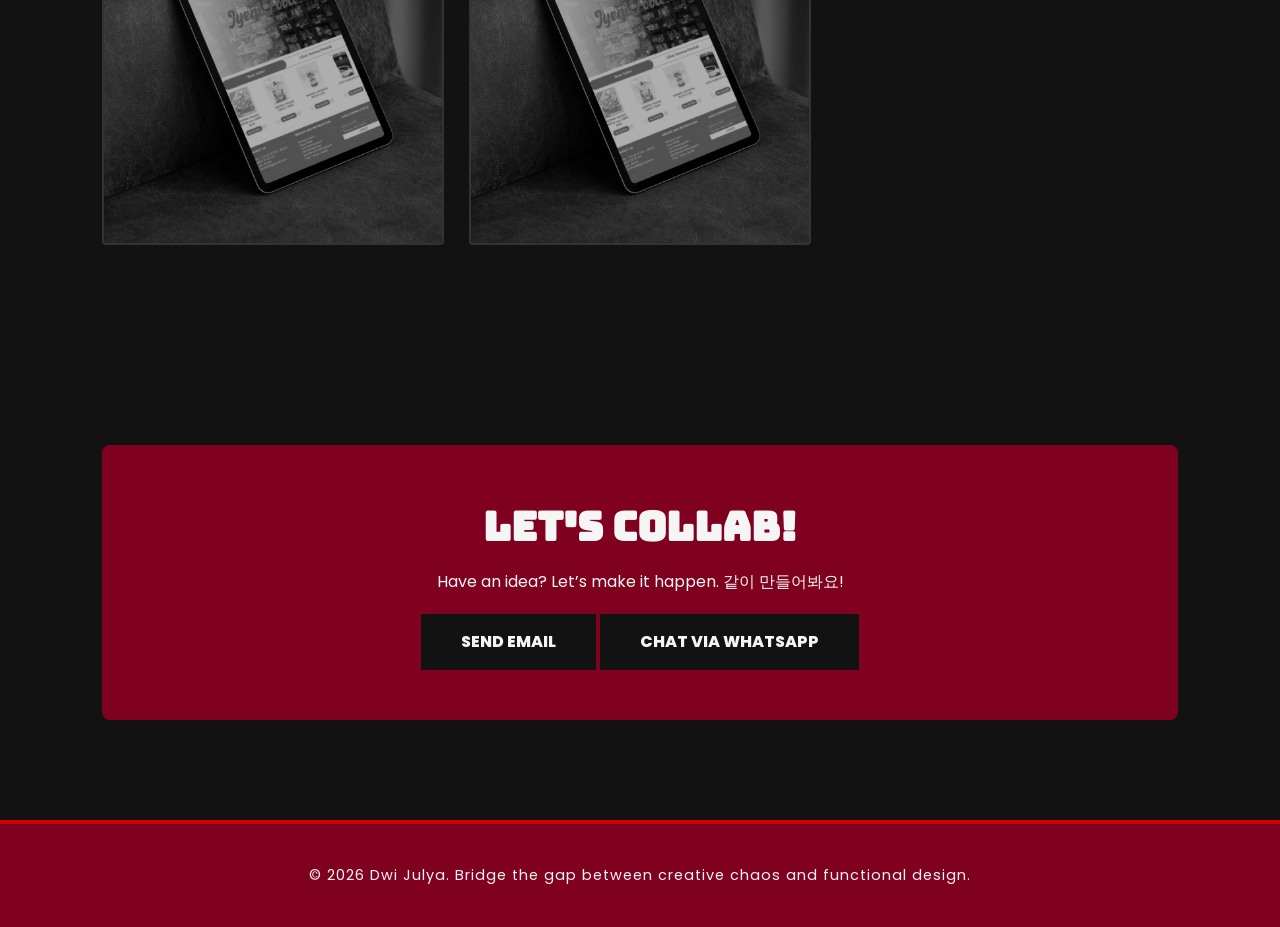
==== commit 258d5047: "Update index.html" ====
--- a/index.html
+++ b/index.html
@@ -763,6 +763,24 @@
                     </div>
                 </div>
 
+                <div class="portfolio-item">
+                    <img src="images/mockup tab.jpg" class="thumb-img" alt="Project 3">
+                    <div class="portfolio-overlay">
+                        <span class="portfolio-category">Video</span>
+                        <h4 class="portfolio-name">Dokumentation Video</h4>
+                        <a href="ui ux.html" class="view-project-btn">View</a>
+                    </div>
+                </div>
+
+                <div class="portfolio-item">
+                    <img src="images/mockup tab.jpg" class="thumb-img" alt="Project 3">
+                    <div class="portfolio-overlay">
+                        <span class="portfolio-category">Video</span>
+                        <h4 class="portfolio-name">Cinematic Video</h4>
+                        <a href="ui ux.html" class="view-project-btn">View</a>
+                    </div>
+                </div>
+                
             </div>
         </section>
 
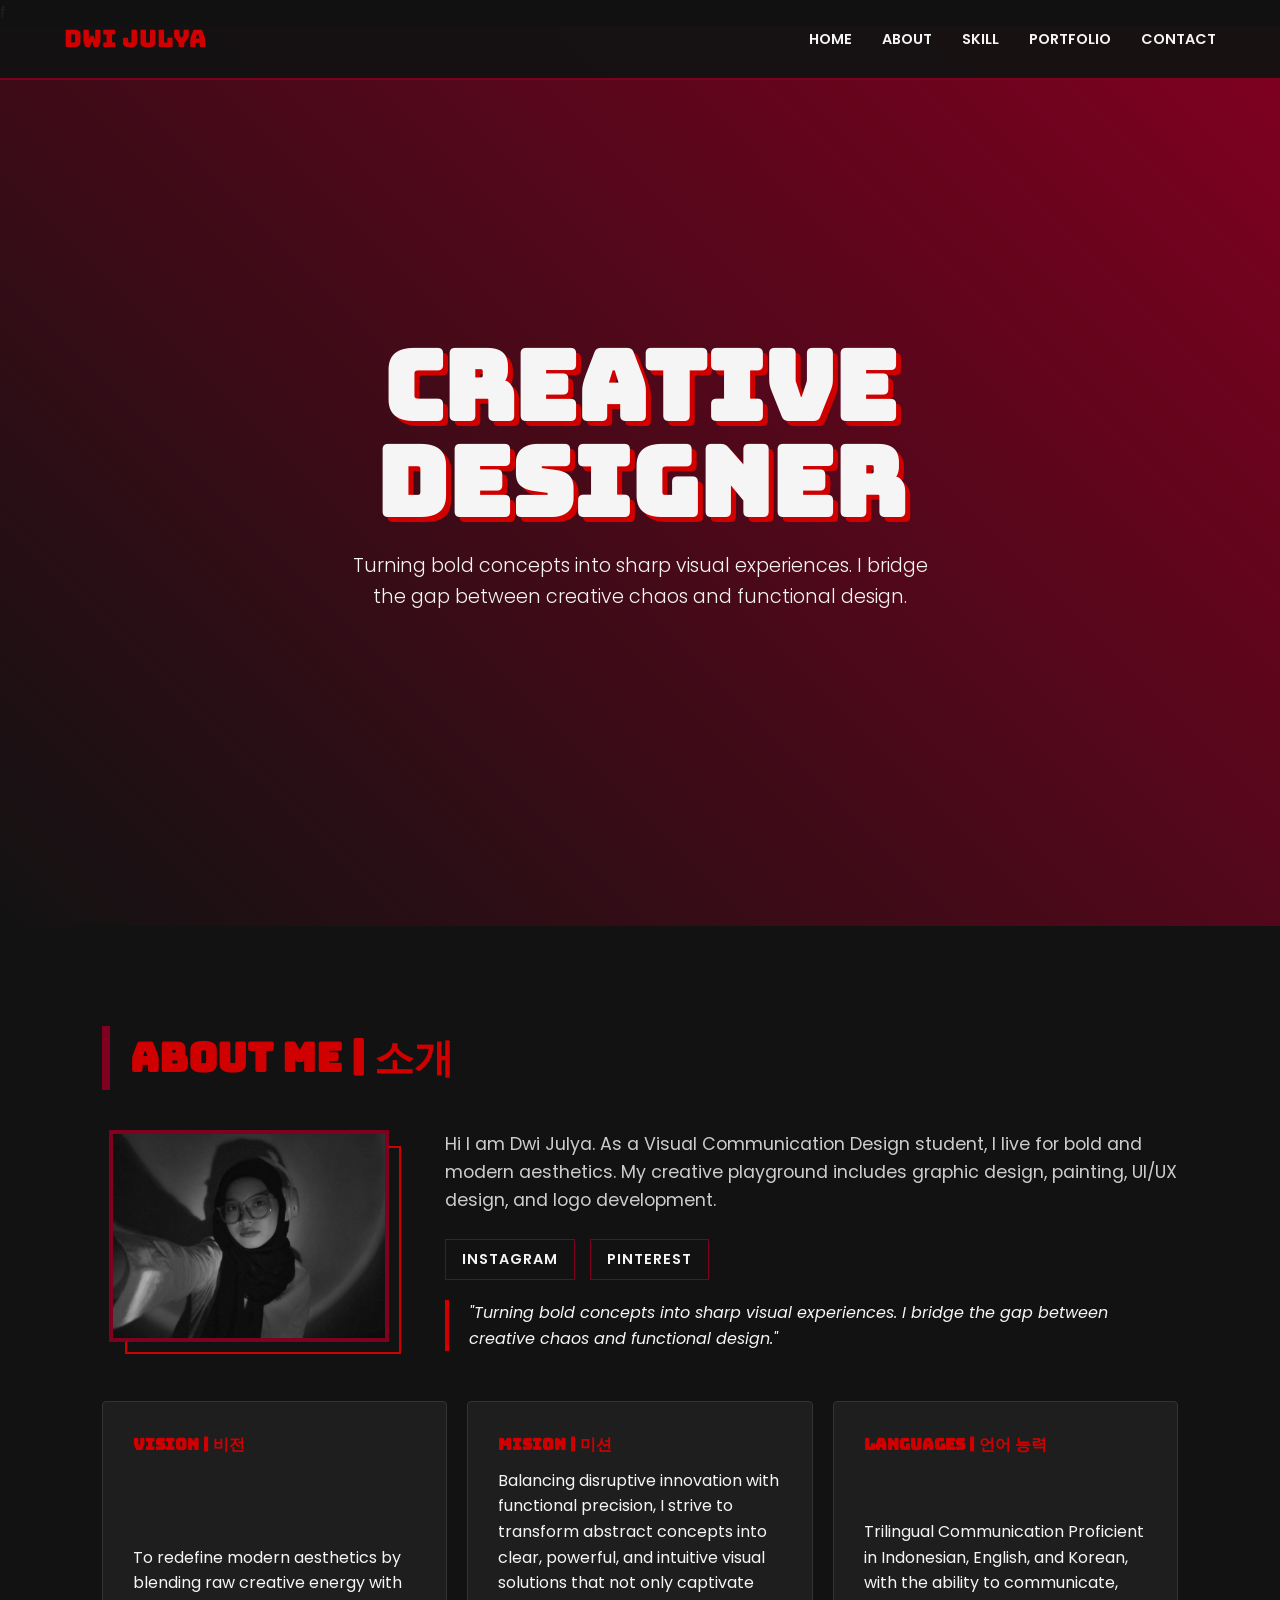
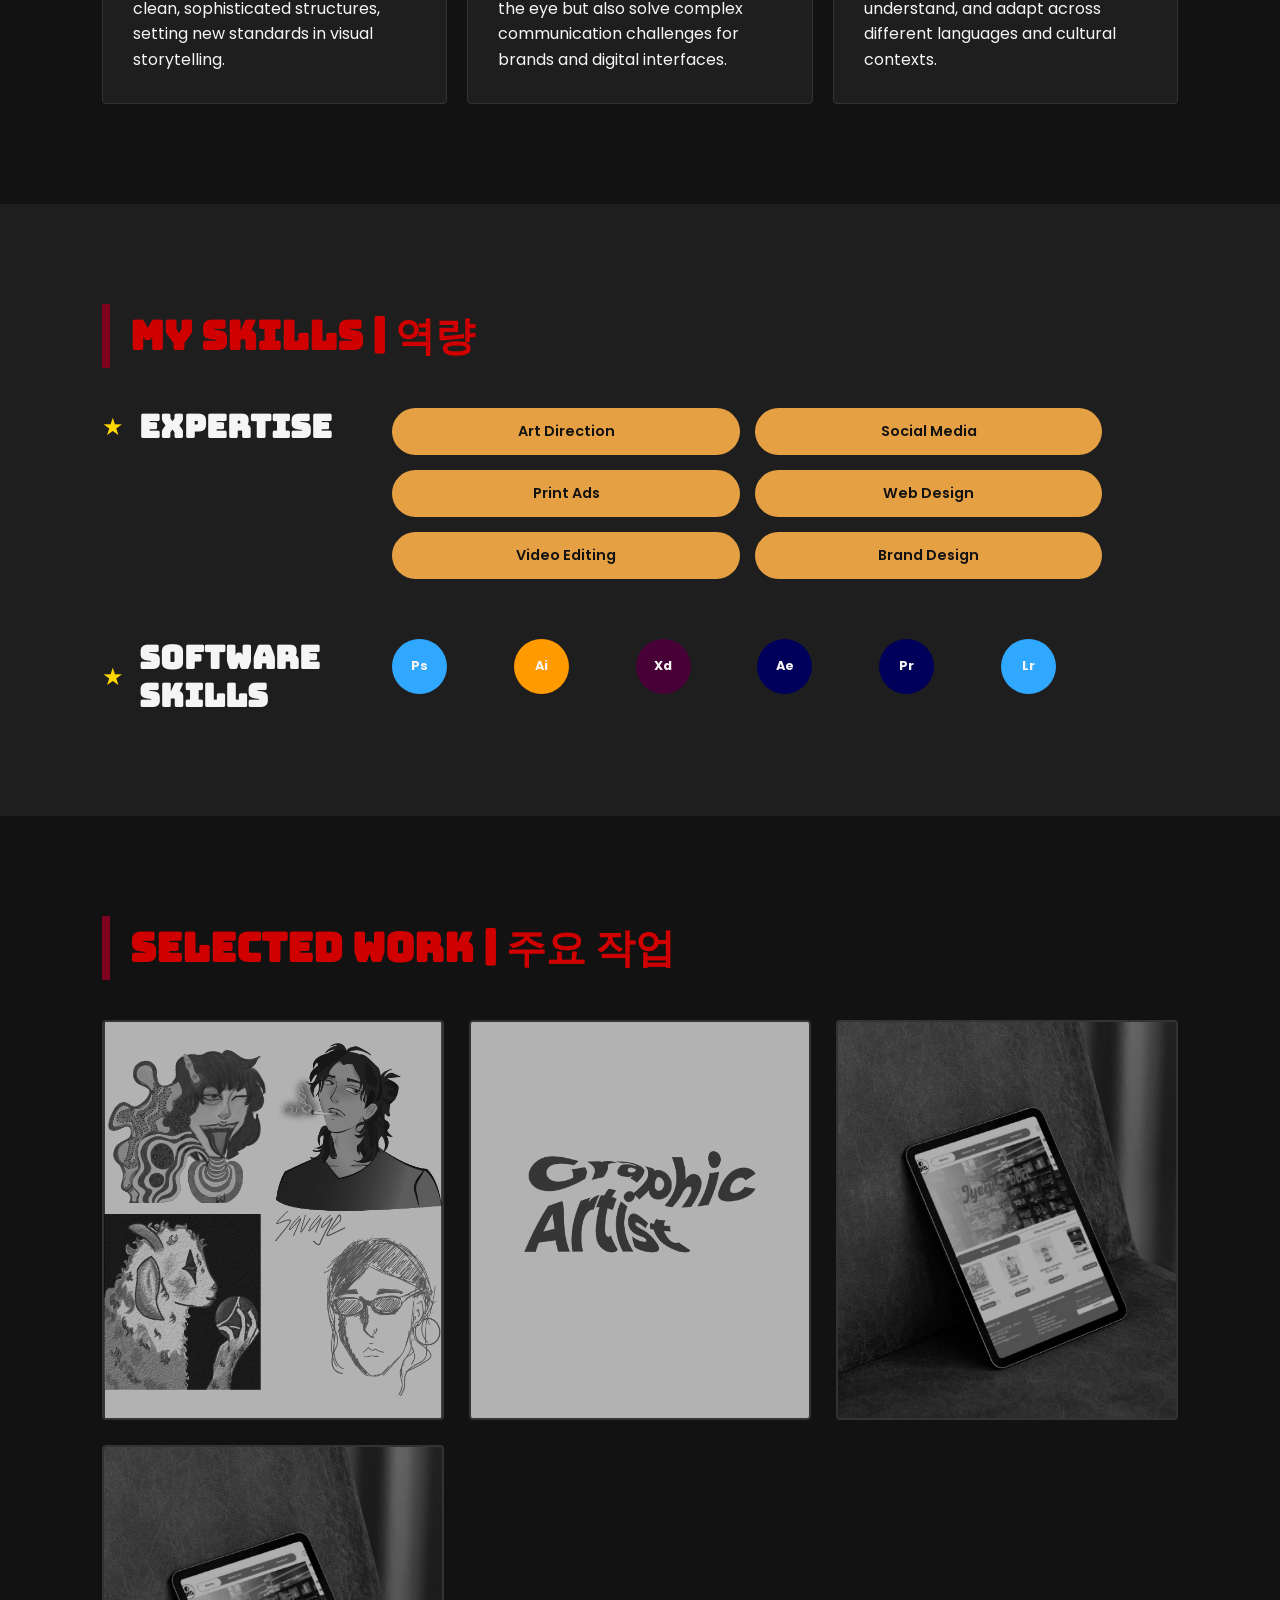
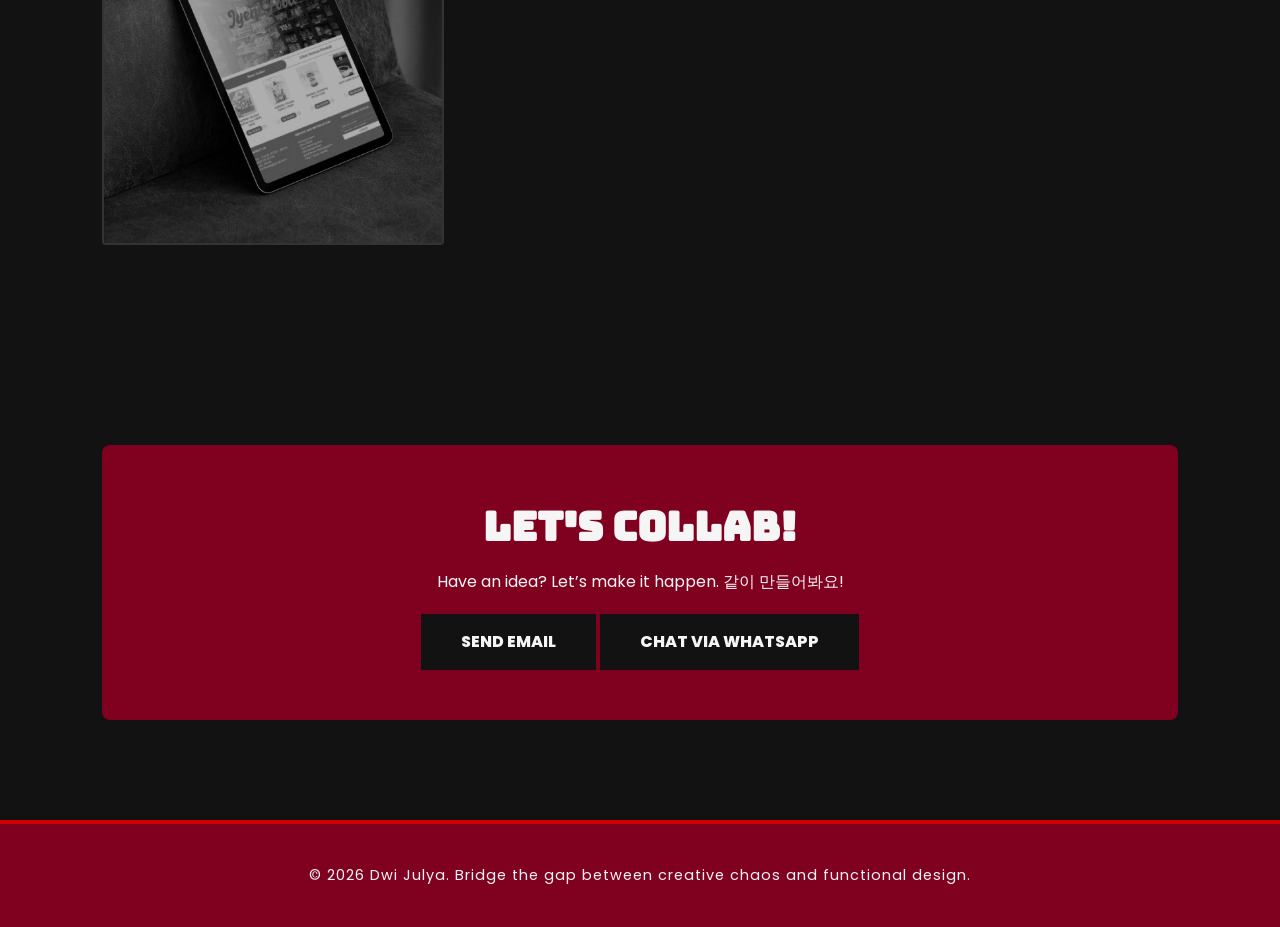
==== commit 14c30392: "Update index.html" ====
--- a/index.html
+++ b/index.html
@@ -767,20 +767,11 @@
                     <img src="images/mockup tab.jpg" class="thumb-img" alt="Project 3">
                     <div class="portfolio-overlay">
                         <span class="portfolio-category">Video</span>
-                        <h4 class="portfolio-name">Dokumentation Video</h4>
+                        <h4 class="portfolio-name">Video Editing</h4>
                         <a href="ui ux.html" class="view-project-btn">View</a>
                     </div>
                 </div>
 
-                <div class="portfolio-item">
-                    <img src="images/mockup tab.jpg" class="thumb-img" alt="Project 3">
-                    <div class="portfolio-overlay">
-                        <span class="portfolio-category">Video</span>
-                        <h4 class="portfolio-name">Cinematic Video</h4>
-                        <a href="ui ux.html" class="view-project-btn">View</a>
-                    </div>
-                </div>
-                
             </div>
         </section>
 
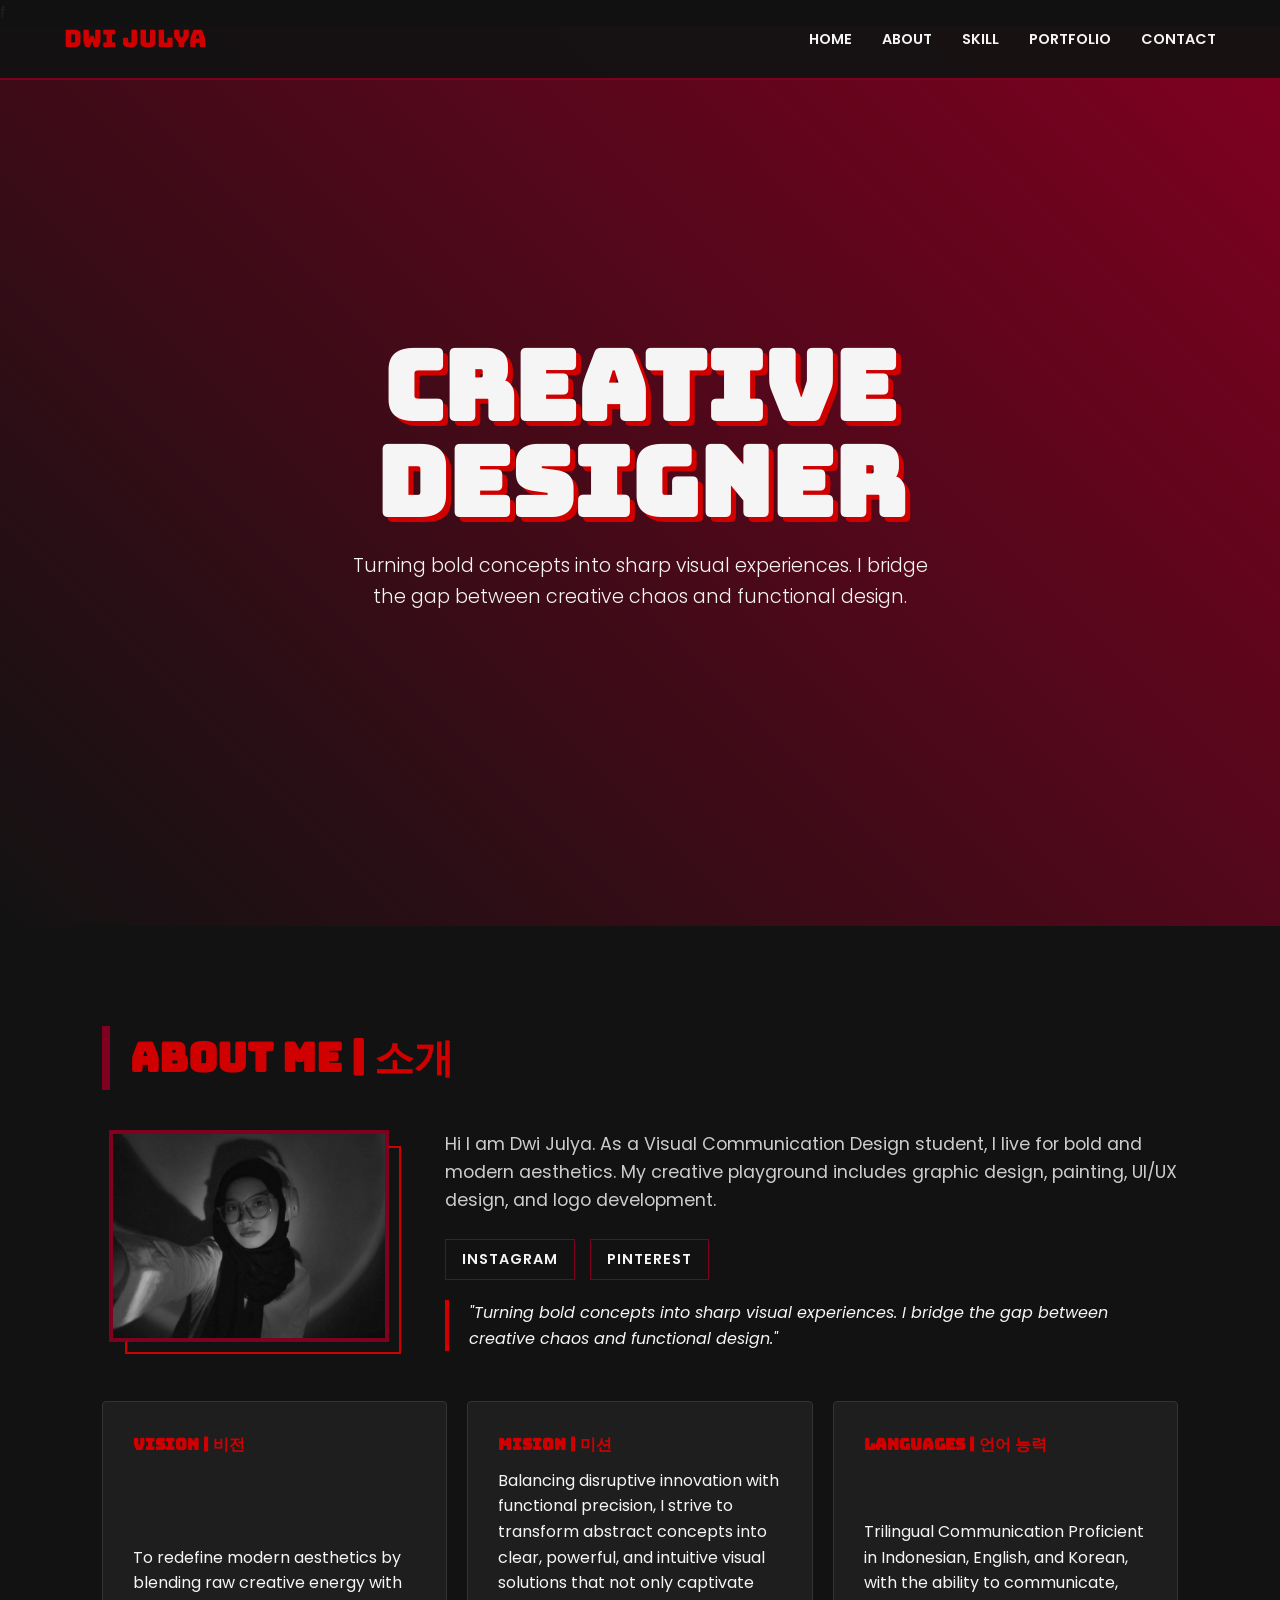
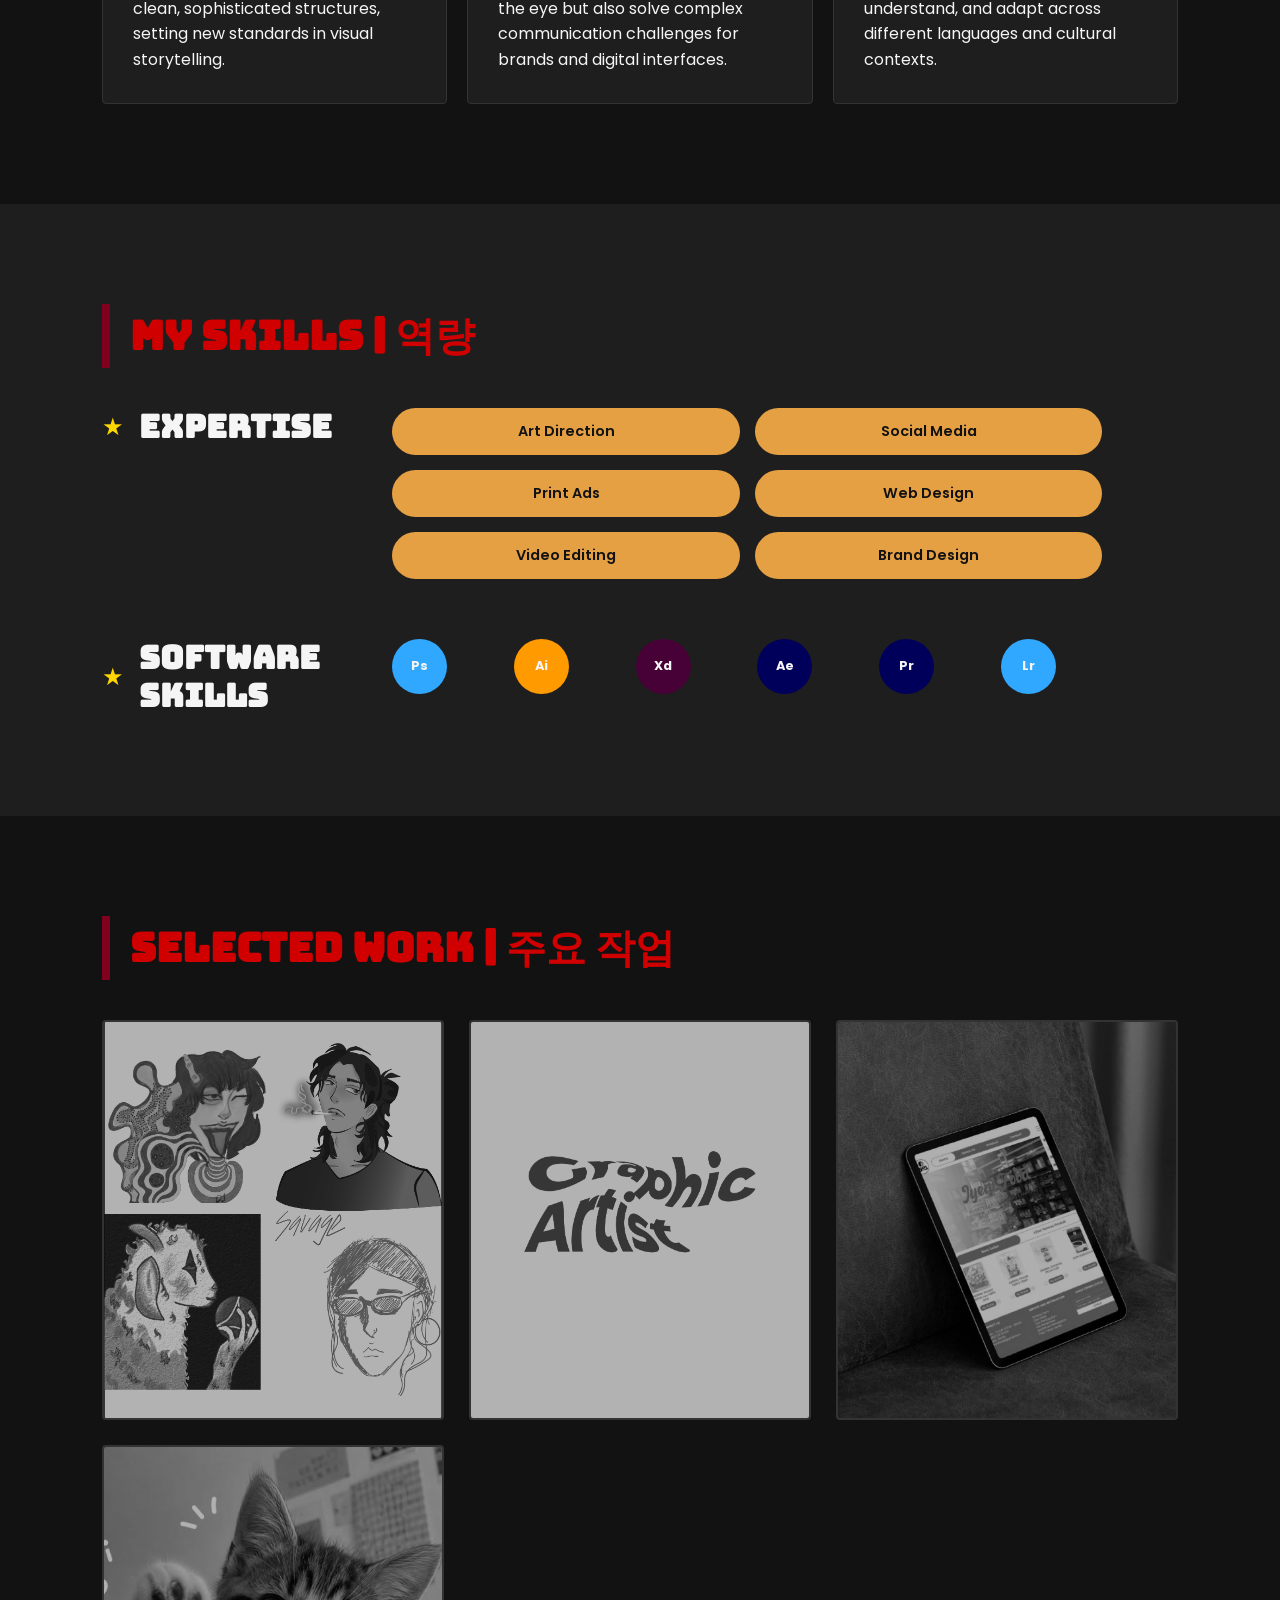
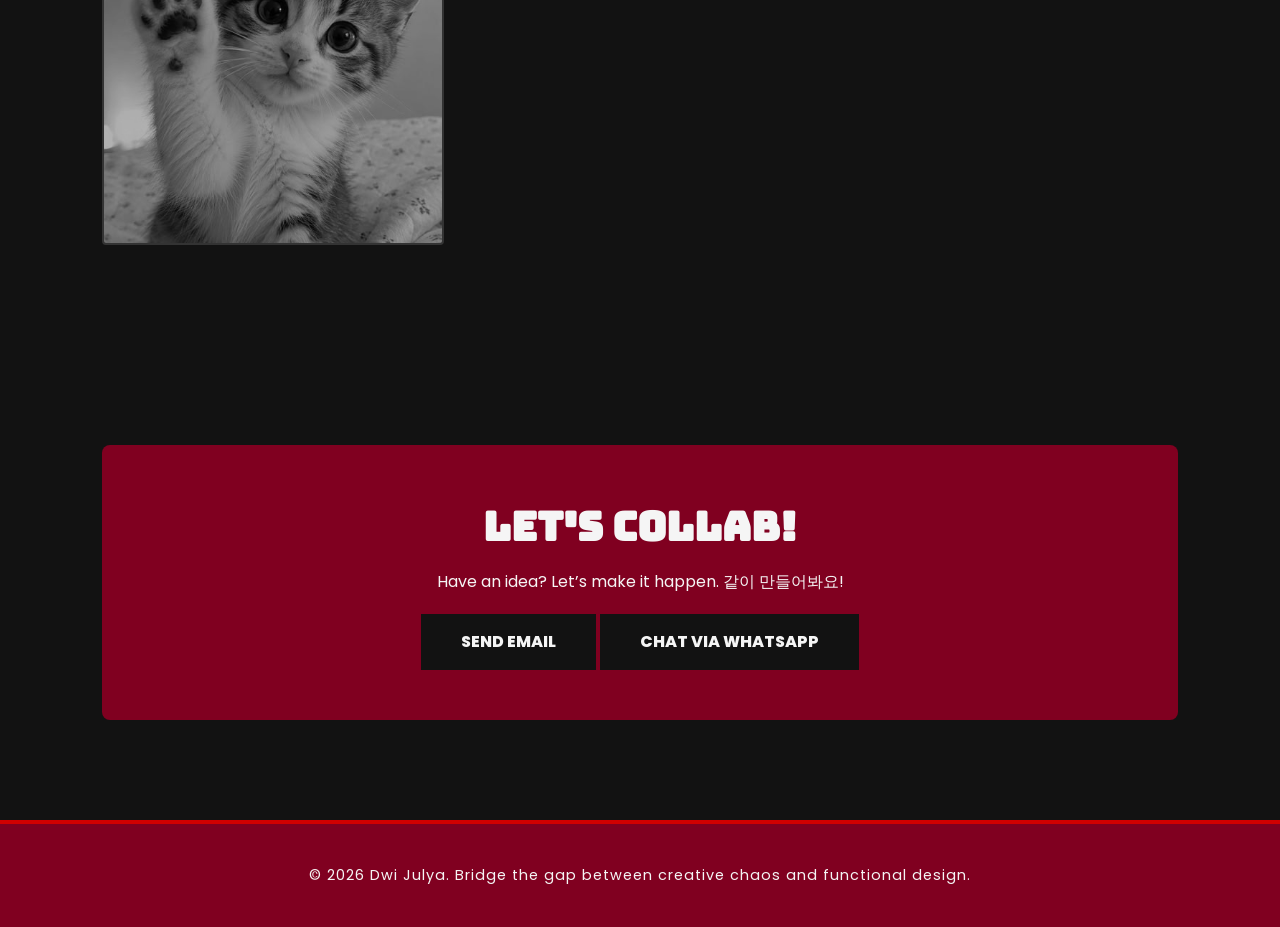
==== commit f4961630: "Update index.html" ====
--- a/index.html
+++ b/index.html
@@ -764,7 +764,7 @@
                 </div>
 
                 <div class="portfolio-item">
-                    <img src="images/mockup tab.jpg" class="thumb-img" alt="Project 3">
+                    <img src="Kitten 🐈.jpg" class="thumb-img" alt="Project 3">
                     <div class="portfolio-overlay">
                         <span class="portfolio-category">Video</span>
                         <h4 class="portfolio-name">Video Editing</h4>
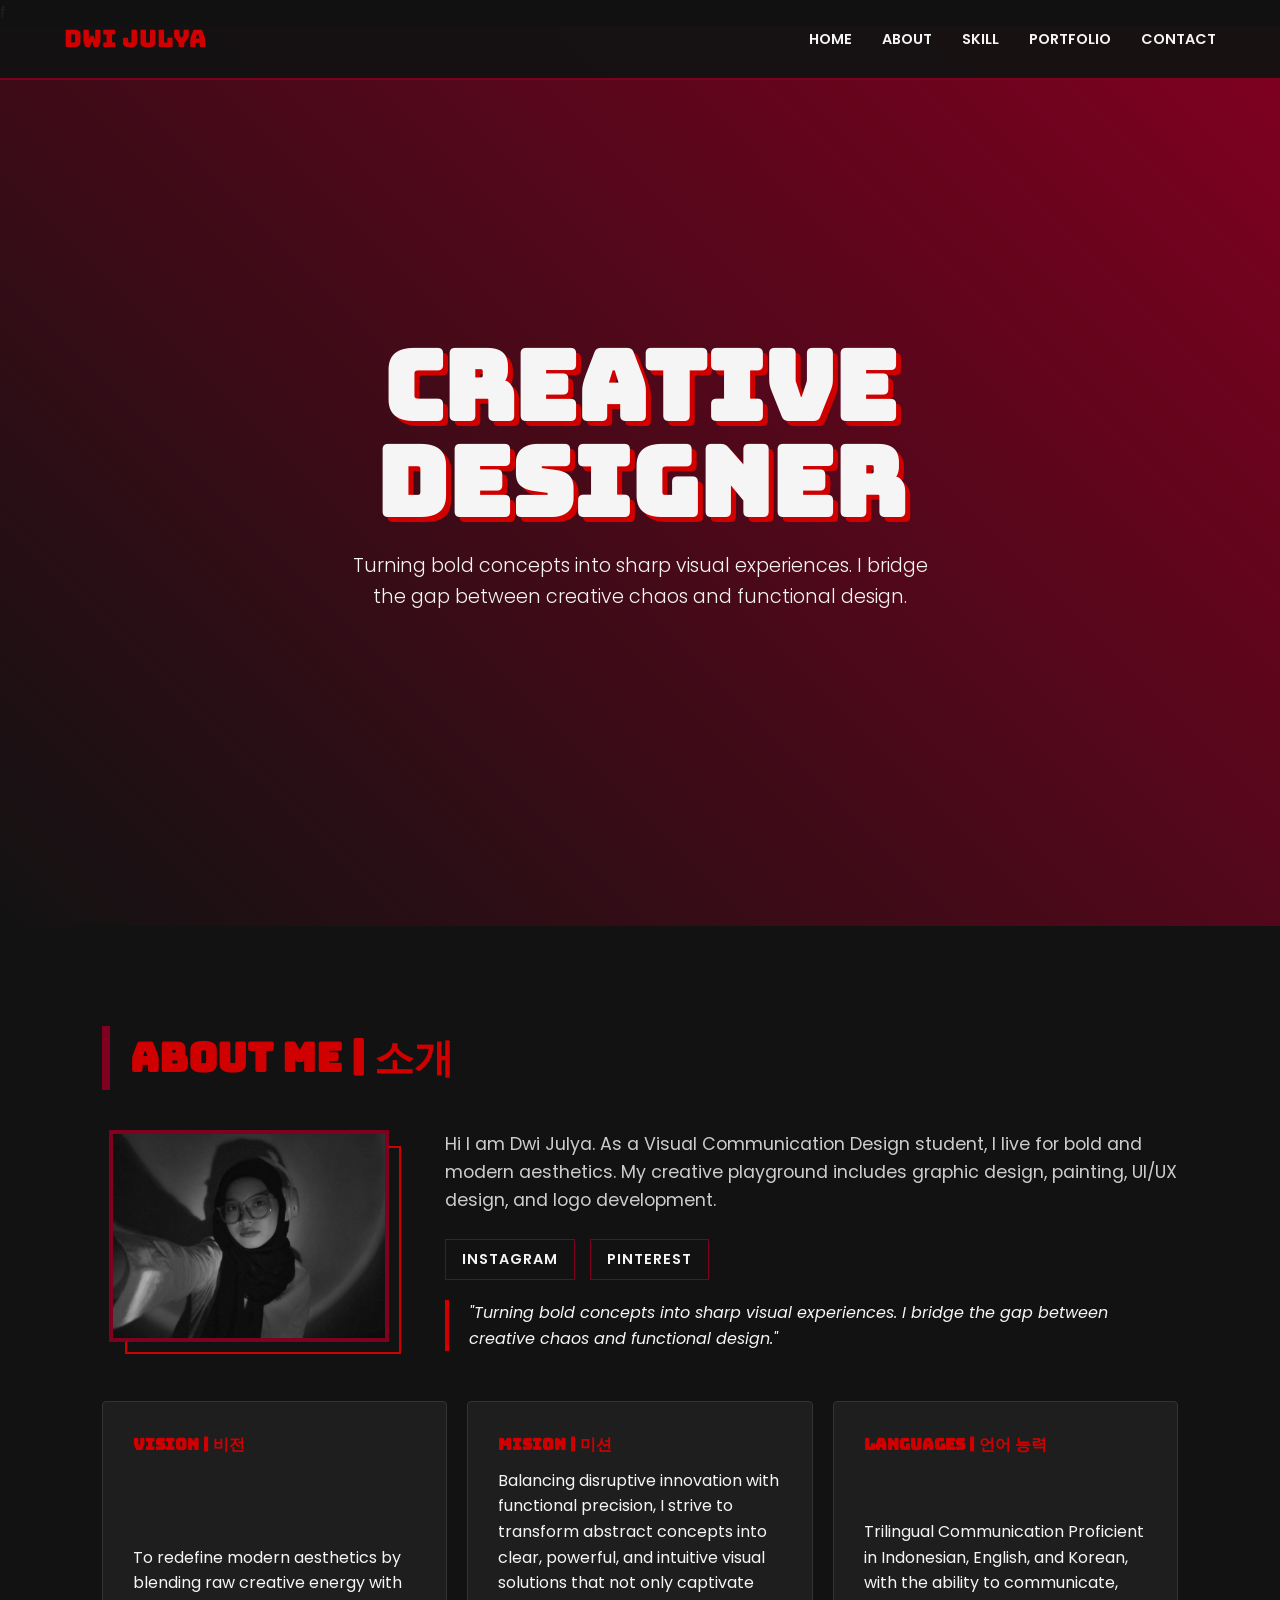
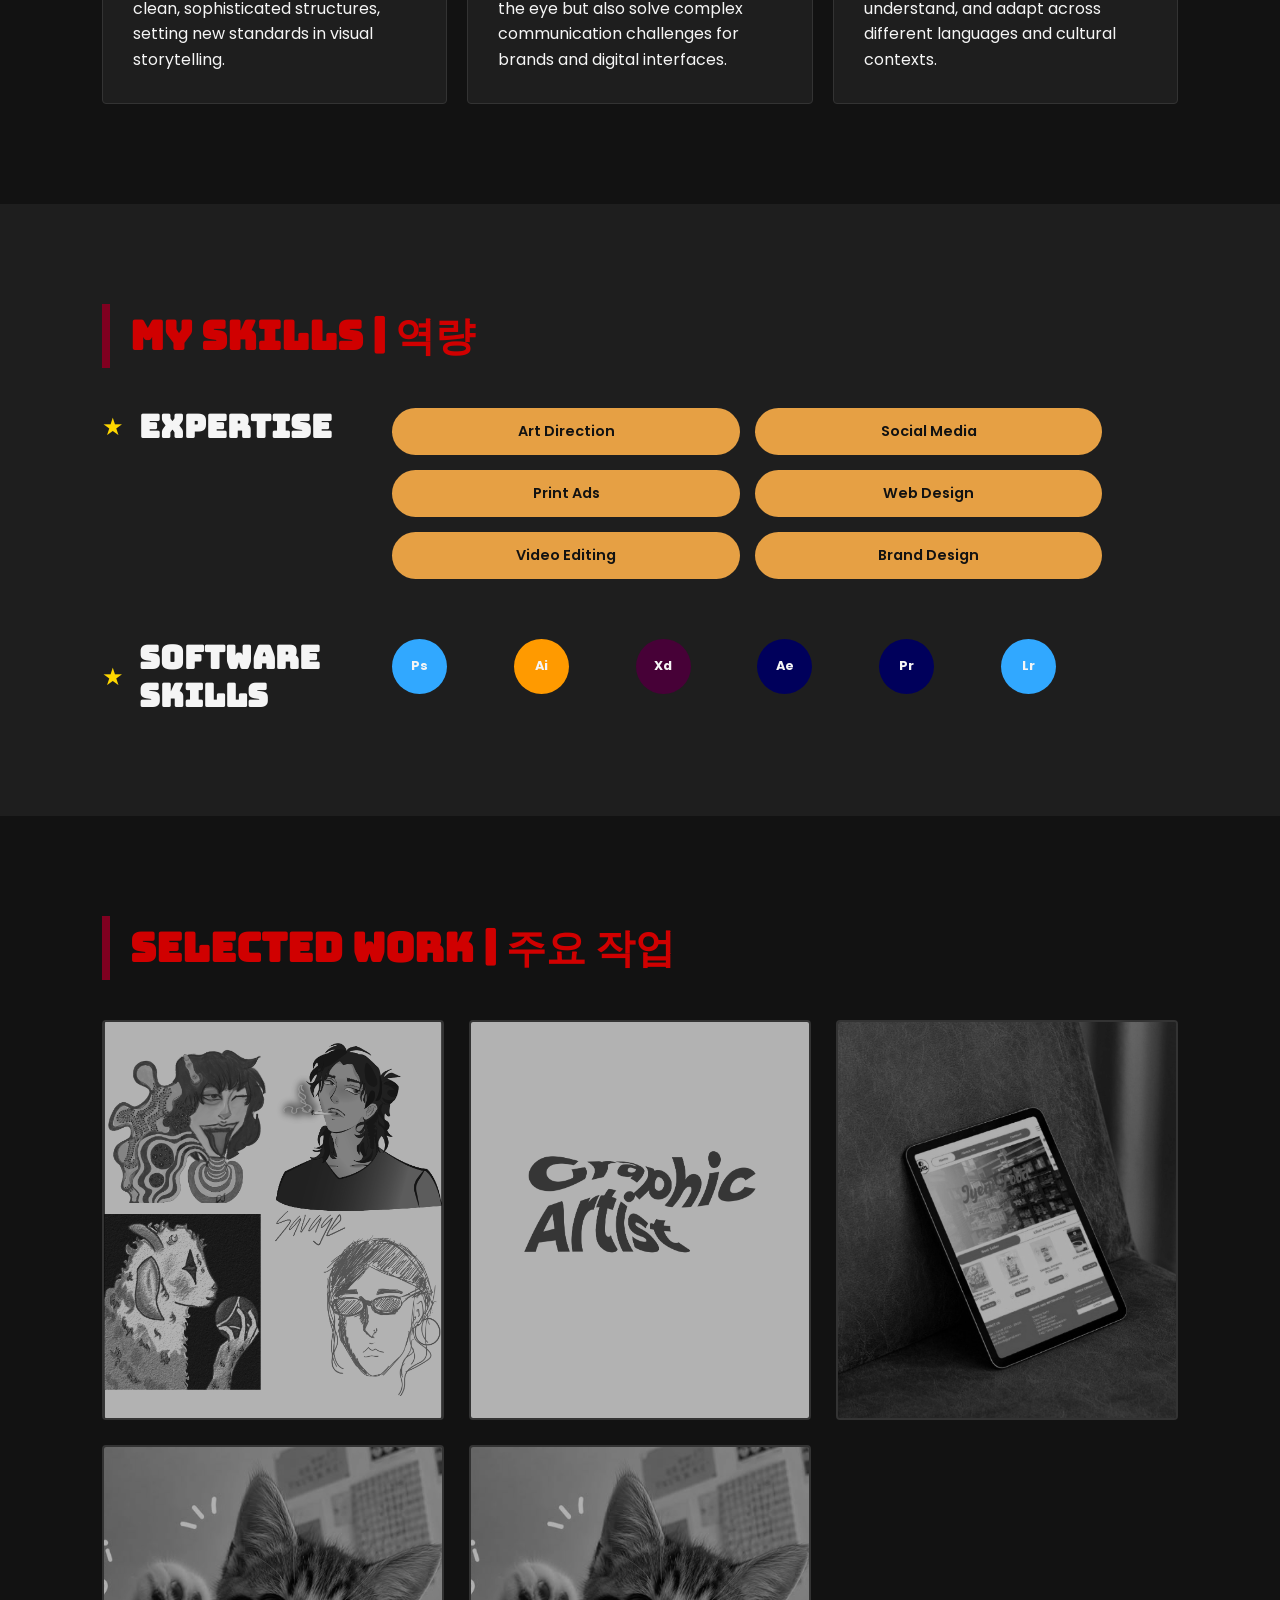
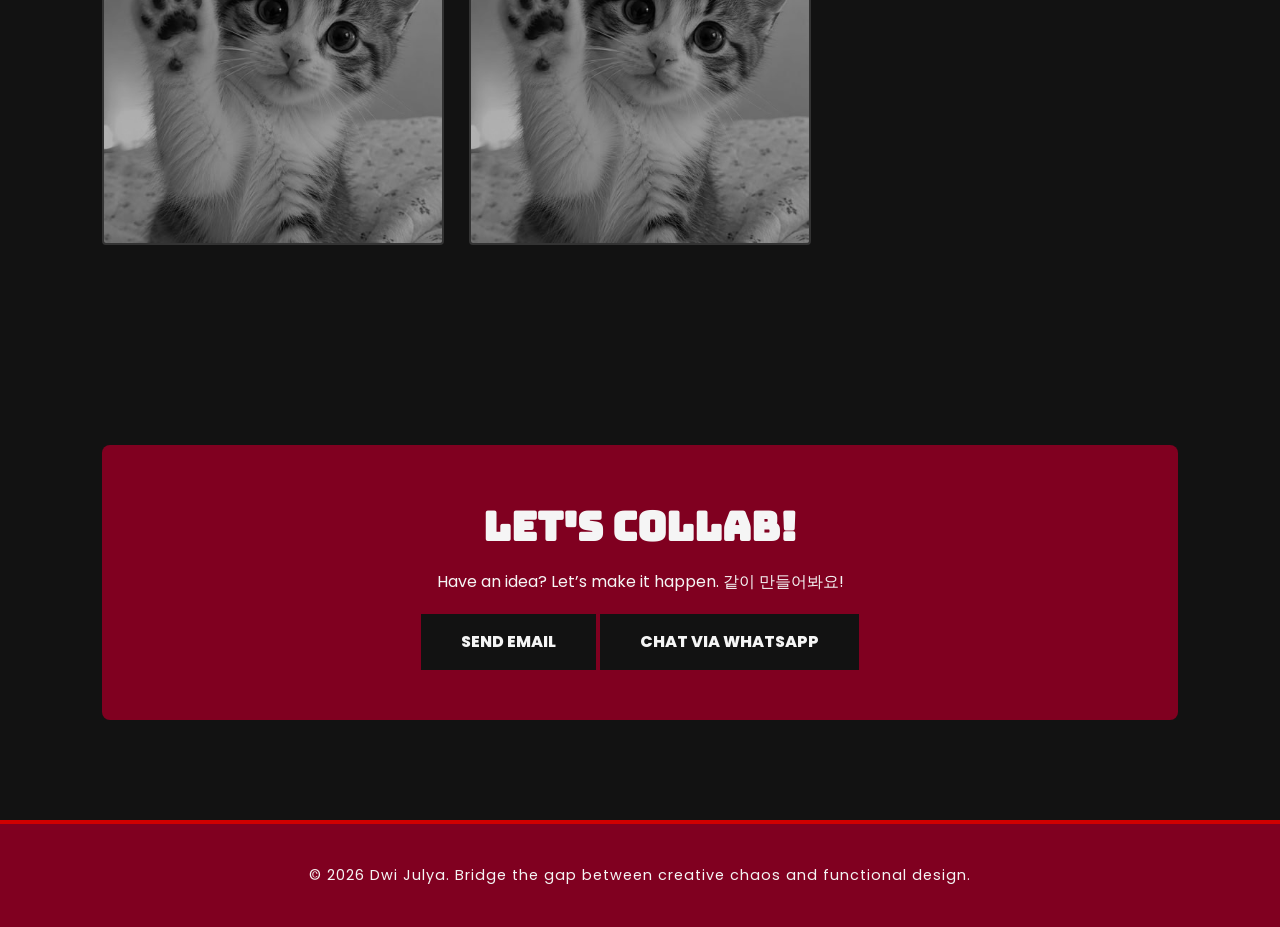
==== commit 9ff41ff8: "Update index.html" ====
--- a/index.html
+++ b/index.html
@@ -768,7 +768,16 @@
                     <div class="portfolio-overlay">
                         <span class="portfolio-category">Video</span>
                         <h4 class="portfolio-name">Video Editing</h4>
-                        <a href="ui ux.html" class="view-project-btn">View</a>
+                        <a href="video.html" class="view-project-btn">View</a>
+                    </div>
+                </div>
+
+                <div class="portfolio-item">
+                    <img src="Kitten 🐈.jpg" class="thumb-img" alt="Project 3">
+                    <div class="portfolio-overlay">
+                        <span class="portfolio-category">Fiction Story</span>
+                        <h4 class="portfolio-name">Digital Story</h4>
+                        <a href="comic.html" class="view-project-btn">View</a>
                     </div>
                 </div>
 
